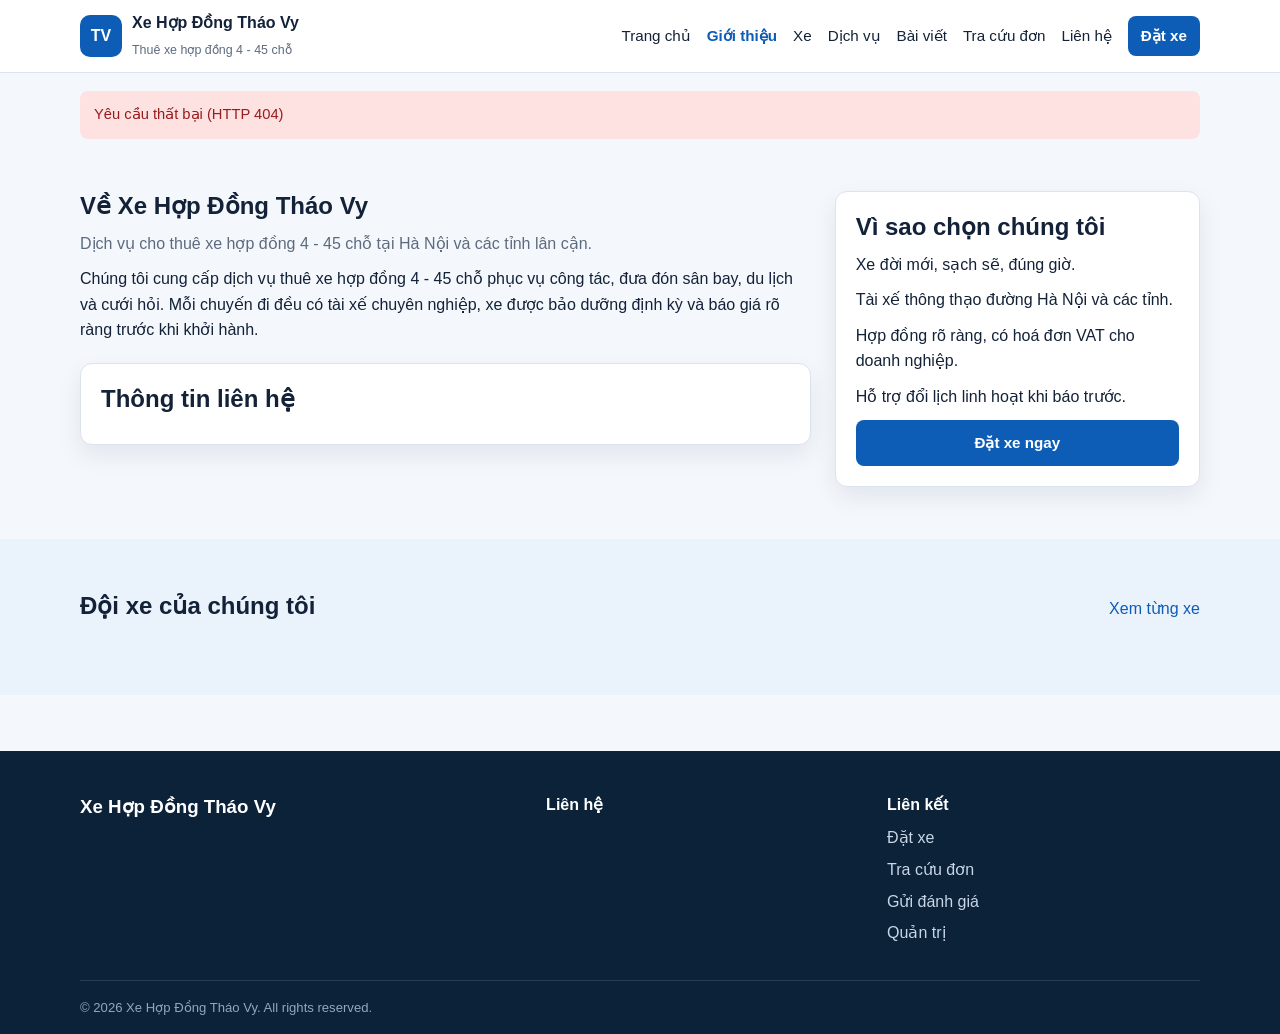
==== frontend/pages/about/index.html @ 65bd3d8a "cập nhật các hàm backend" ====
<!doctype html>
<html lang="vi">
<head>
    <meta charset="utf-8">
    <meta name="viewport" content="width=device-width, initial-scale=1">
    <title>Giới thiệu — Xe Hợp Đồng Tháo Vy</title>
    <link rel="stylesheet" href="../../assets/css/app.css">
</head>
<body>
<div id="site-header"></div>

<main class="site-main">
    <div id="page-alert" class="container alert-slot"></div>

    <section class="section">
        <div class="container detail-grid">
            <div>
                <h1>Về Xe Hợp Đồng Tháo Vy</h1>
                <p id="about-description" class="muted"></p>
                <p>Chúng tôi cung cấp dịch vụ thuê xe hợp đồng 4 - 45 chỗ phục vụ công tác, đưa đón sân bay, du lịch và cưới hỏi. Mỗi chuyến đi đều có tài xế chuyên nghiệp, xe được bảo dưỡng định kỳ và báo giá rõ ràng trước khi khởi hành.</p>
                <div class="info-card" style="margin-top:20px">
                    <h2>Thông tin liên hệ</h2>
                    <dl class="info-list" id="about-info"></dl>
                </div>
            </div>
            <aside class="info-card">
                <h2>Vì sao chọn chúng tôi</h2>
                <p>Xe đời mới, sạch sẽ, đúng giờ.</p>
                <p>Tài xế thông thạo đường Hà Nội và các tỉnh.</p>
                <p>Hợp đồng rõ ràng, có hoá đơn VAT cho doanh nghiệp.</p>
                <p>Hỗ trợ đổi lịch linh hoạt khi báo trước.</p>
                <a class="btn btn-primary btn-block" href="../booking/">Đặt xe ngay</a>
            </aside>
        </div>
    </section>

    <section class="section section-alt">
        <div class="container">
            <div class="section-head">
                <h2>Đội xe của chúng tôi</h2>
                <a href="../cars/">Xem từng xe</a>
            </div>
            <div class="grid grid-4" id="type-grid"></div>
        </div>
    </section>
</main>

<div id="site-footer"></div>
<script type="module" src="../../assets/js/pages/about.js"></script>
</body>
</html>
---- frontend/assets/css/app.css ----
:root {
  --blue: #0d5cb6;
  --blue-dark: #083a75;
  --ink: #132238;
  --muted: #5d6b7f;
  --line: #dbe3ee;
  --bg: #f4f7fb;
  --white: #ffffff;
  --radius: 12px;
  --shadow: 0 10px 24px rgba(15, 42, 74, 0.08);
}

* { box-sizing: border-box; }

body {
  margin: 0;
  font-family: "Segoe UI", Roboto, "Helvetica Neue", Arial, sans-serif;
  color: var(--ink);
  background: var(--bg);
  line-height: 1.6;
}

a { color: var(--blue); text-decoration: none; }
a:hover { text-decoration: underline; }
img { display: block; max-width: 100%; }
h1, h2, h3, h4 { line-height: 1.25; margin: 0 0 10px; }
p { margin: 0 0 10px; }

.container { width: min(1120px, 92%); margin: 0 auto; }
.muted { color: var(--muted); }
.text-center { text-align: center; }

/* Header */
.site-header {
  position: sticky;
  top: 0;
  z-index: 30;
  background: var(--white);
  border-bottom: 1px solid var(--line);
}

.header-inner {
  display: flex;
  align-items: center;
  gap: 18px;
  min-height: 72px;
}

.brand { display: flex; align-items: center; gap: 10px; color: var(--ink); }
.brand:hover { text-decoration: none; }
.brand-mark {
  width: 42px;
  height: 42px;
  border-radius: 10px;
  background: var(--blue);
  color: #fff;
  display: grid;
  place-items: center;
  font-weight: 700;
}
.brand strong { display: block; font-size: 1rem; }
.brand small { color: var(--muted); font-size: 0.78rem; }

.site-nav { display: flex; gap: 16px; align-items: center; margin-left: auto; }
.site-nav a { color: var(--ink); font-size: 0.95rem; }
.site-nav a.active { color: var(--blue); font-weight: 600; }
.site-nav a.btn { color: #fff; }

.header-hotline { display: flex; flex-direction: column; text-align: right; }
.header-hotline small { color: var(--muted); font-size: 0.75rem; }
.header-hotline strong { color: var(--blue); }

.nav-toggle {
  display: none;
  margin-left: auto;
  border: 1px solid var(--line);
  background: var(--white);
  border-radius: 8px;
  width: 40px;
  height: 40px;
  font-size: 1.1rem;
  cursor: pointer;
}

/* Buttons */
.btn {
  display: inline-flex;
  align-items: center;
  justify-content: center;
  gap: 6px;
  border: 1px solid transparent;
  border-radius: 8px;
  padding: 10px 18px;
  font-size: 0.95rem;
  font-weight: 600;
  cursor: pointer;
  transition: background 0.15s, color 0.15s;
}
.btn:hover { text-decoration: none; }
.btn-primary { background: var(--blue); color: #fff; }
.btn-primary:hover { background: var(--blue-dark); }
.btn-outline { background: transparent; border-color: var(--blue); color: var(--blue); }
.btn-outline:hover { background: #e8f1fb; }
.btn-light { background: #fff; color: var(--blue-dark); }
.btn-sm { padding: 7px 12px; font-size: 0.85rem; }
.btn-block { width: 100%; }
.btn[disabled] { opacity: 0.6; cursor: not-allowed; }

/* Hero */
.hero {
  background: linear-gradient(135deg, #0b2f5e, #0d5cb6 60%, #1173d4);
  color: #fff;
  padding: 64px 0;
}
.hero h1 { font-size: clamp(1.8rem, 3.6vw, 2.6rem); max-width: 720px; }
.hero p { color: #dbe9fb; max-width: 640px; }
.eyebrow {
  display: inline-block;
  margin-bottom: 12px;
  color: #f5c86b;
  letter-spacing: 0.14em;
  font-size: 0.75rem;
  font-weight: 700;
}
.hero-actions { display: flex; flex-wrap: wrap; gap: 12px; margin: 22px 0; }
.hero-actions .btn-outline { border-color: #fff; color: #fff; }
.hero-actions .btn-outline:hover { background: rgba(255, 255, 255, 0.12); }
.hero-facts { display: flex; flex-wrap: wrap; gap: 18px; color: #cfe1f8; font-size: 0.9rem; }

/* Sections */
.section { padding: 52px 0; }
.section-alt { background: #eaf2fb; }
.section-head {
  display: flex;
  align-items: baseline;
  justify-content: space-between;
  gap: 16px;
  margin-bottom: 22px;
}
.section-head h2 { margin: 0; font-size: 1.5rem; }

/* Grid & cards */
.grid { display: grid; gap: 20px; }
.grid-2 { grid-template-columns: repeat(2, 1fr); }
.grid-3 { grid-template-columns: repeat(3, 1fr); }
.grid-4 { grid-template-columns: repeat(4, 1fr); }

.card {
  background: var(--white);
  border: 1px solid var(--line);
  border-radius: var(--radius);
  overflow: hidden;
  display: flex;
  flex-direction: column;
  box-shadow: var(--shadow);
}
.card-body { padding: 16px; display: flex; flex-direction: column; gap: 8px; flex: 1; }
.card-body h3 { margin: 0; font-size: 1.05rem; }
.card-top { display: flex; align-items: flex-start; justify-content: space-between; gap: 8px; }
.card-meta { color: var(--muted); font-size: 0.85rem; margin: 0; }
.card-foot { margin-top: auto; display: flex; align-items: center; justify-content: space-between; gap: 10px; }
.price { color: #c2410c; font-weight: 700; }

.media {
  aspect-ratio: 16 / 10;
  background: #dfe9f5;
  display: grid;
  place-items: center;
  overflow: hidden;
}
.media img { width: 100%; height: 100%; object-fit: cover; }
.media--empty { color: #8aa3bf; font-weight: 700; letter-spacing: 0.08em; }

.type-card { text-align: center; }
.type-card .card-body { align-items: center; }
.type-card .type-seats { font-size: 1.4rem; font-weight: 700; color: var(--blue); }

/* Badges */
.badge {
  display: inline-block;
  border-radius: 999px;
  padding: 3px 10px;
  font-size: 0.75rem;
  font-weight: 600;
  white-space: nowrap;
}
.badge--warning { background: #fef3c7; color: #92400e; }
.badge--info { background: #dbeafe; color: #1e40af; }
.badge--success { background: #d1fae5; color: #065f46; }
.badge--danger { background: #fee2e2; color: #991b1b; }
.badge--neutral { background: #e5e7eb; color: #374151; }

/* Alerts */
.alert-slot { margin-top: 18px; }
.alert { border-radius: 8px; padding: 12px 14px; font-size: 0.92rem; }
.alert--error { background: #fee2e2; color: #991b1b; }
.alert--success { background: #d1fae5; color: #065f46; }
.alert--info { background: #dbeafe; color: #1e40af; }

/* Forms */
.form-card {
  background: var(--white);
  border: 1px solid var(--line);
  border-radius: var(--radius);
  padding: 24px;
  box-shadow: var(--shadow);
}
.form-grid { display: grid; grid-template-columns: repeat(2, 1fr); gap: 16px; }
.field { display: flex; flex-direction: column; gap: 6px; }
.field > span { font-weight: 600; font-size: 0.9rem; }
.field input, .field select, .field textarea {
  width: 100%;
  border: 1px solid var(--line);
  border-radius: 8px;
  padding: 10px 12px;
  font: inherit;
  background: #fff;
  color: var(--ink);
}
.field textarea { min-height: 120px; resize: vertical; }
.field input:focus, .field select:focus, .field textarea:focus {
  outline: 2px solid #b9d4f4;
  border-color: var(--blue);
}
.field-hint { color: var(--muted); font-size: 0.8rem; }
.field-error { color: #b91c1c; font-size: 0.82rem; }
.span-2 { grid-column: span 2; }
.form-actions { display: flex; gap: 12px; align-items: center; margin-top: 6px; }

.rating-input { display: flex; gap: 8px; flex-wrap: wrap; }
.rating-input label {
  display: inline-flex;
  align-items: center;
  gap: 6px;
  border: 1px solid var(--line);
  border-radius: 8px;
  padding: 8px 12px;
  cursor: pointer;
  background: #fff;
}

/* Detail */
.detail-grid { display: grid; grid-template-columns: 2fr 1fr; gap: 24px; align-items: start; }
.info-card {
  background: var(--white);
  border: 1px solid var(--line);
  border-radius: var(--radius);
  padding: 20px;
  box-shadow: var(--shadow);
}
.info-list { display: grid; grid-template-columns: repeat(2, 1fr); gap: 12px 20px; margin: 0; }
.info-list dt { color: var(--muted); font-size: 0.82rem; }
.info-list dd { margin: 2px 0 0; font-weight: 600; }
.detail-actions { display: flex; flex-wrap: wrap; gap: 10px; margin-top: 16px; }

/* Reviews */
.review { border-top: 1px solid var(--line); padding: 14px 0; }
.review:first-of-type { border-top: 0; }
.review-head { display: flex; justify-content: space-between; gap: 12px; margin-bottom: 4px; }
.stars { color: #f59e0b; letter-spacing: 0.08em; }

/* Pagination */
.pagination { display: flex; gap: 8px; justify-content: center; margin-top: 26px; flex-wrap: wrap; }
.pagination a, .pagination span {
  min-width: 38px;
  text-align: center;
  padding: 7px 12px;
  border: 1px solid var(--line);
  border-radius: 8px;
  background: #fff;
  color: var(--ink);
}
.pagination .current { background: var(--blue); border-color: var(--blue); color: #fff; font-weight: 600; }

/* CTA */
.cta-band { background: linear-gradient(135deg, #0b2f5e, #0d5cb6); color: #fff; padding: 44px 0; }
.cta-inner { display: flex; align-items: center; justify-content: space-between; gap: 20px; flex-wrap: wrap; }
.cta-inner h2 { margin: 0 0 4px; }
.cta-inner p { margin: 0; color: #dbe9fb; }

/* Prose */
.prose { background: #fff; border: 1px solid var(--line); border-radius: var(--radius); padding: 24px; }
.prose img { margin: 16px 0; border-radius: 8px; }

/* Empty state */
.empty {
  padding: 28px;
  text-align: center;
  color: var(--muted);
  border: 1px dashed var(--line);
  border-radius: var(--radius);
  background: #fff;
}

/* Footer */
.site-footer { background: #0b2239; color: #c8d6e6; margin-top: 56px; }
.footer-grid { display: grid; grid-template-columns: 1.4fr 1fr 1fr; gap: 28px; padding: 44px 0 28px; }
.site-footer h3, .site-footer h4 { color: #fff; }
.site-footer a { color: #c8d6e6; display: block; margin-bottom: 6px; }
.site-footer a:hover { color: #fff; }
.footer-bottom {
  border-top: 1px solid rgba(255, 255, 255, 0.12);
  padding: 16px 0;
  font-size: 0.82rem;
  color: #93a7bd;
}

/* Responsive */
@media (max-width: 1024px) {
  .grid-4 { grid-template-columns: repeat(2, 1fr); }
  .grid-3 { grid-template-columns: repeat(2, 1fr); }
  .detail-grid { grid-template-columns: 1fr; }
}

@media (max-width: 860px) {
  .nav-toggle { display: inline-flex; align-items: center; justify-content: center; }
  .site-nav {
    display: none;
    position: absolute;
    top: 72px;
    left: 0;
    right: 0;
    background: #fff;
    border-bottom: 1px solid var(--line);
    padding: 14px 4%;
    flex-direction: column;
    align-items: flex-start;
    gap: 12px;
  }
  .site-nav.open { display: flex; }
  .header-hotline { display: none; }
  .footer-grid { grid-template-columns: 1fr; }
}

@media (max-width: 640px) {
  .grid-2, .grid-3, .grid-4, .form-grid, .info-list { grid-template-columns: 1fr; }
  .span-2 { grid-column: span 1; }
  .hero { padding: 44px 0; }
  .section { padding: 36px 0; }
  .form-card { padding: 18px; }
}
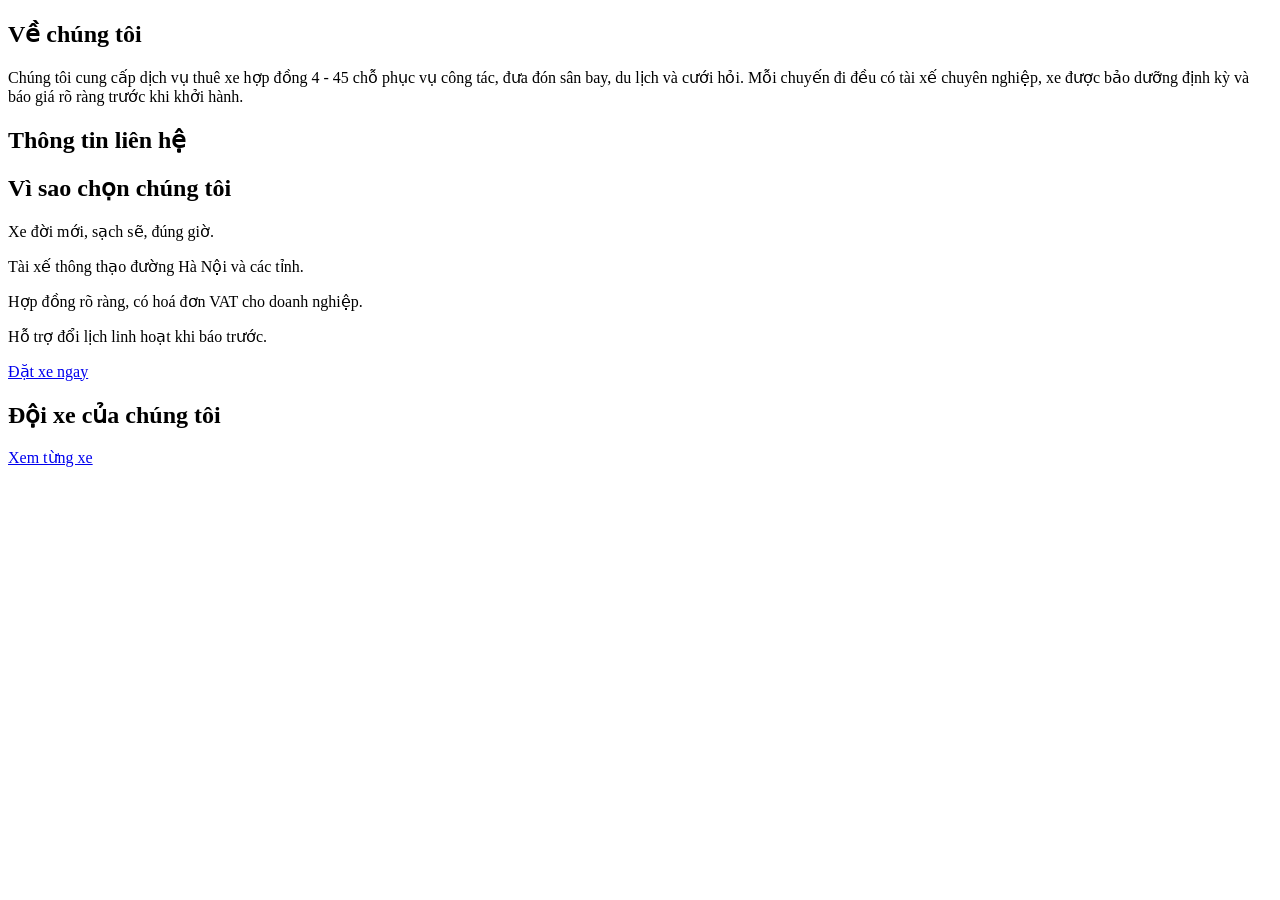
==== commit 1cc49e99: "CẬP NHẬT ĐỒNG BỘ DỮ LIỆU" ====
--- a/frontend/pages/about/index.html
+++ b/frontend/pages/about/index.html
@@ -3,8 +3,8 @@
 <head>
     <meta charset="utf-8">
     <meta name="viewport" content="width=device-width, initial-scale=1">
-    <title>Giới thiệu — Xe Hợp Đồng Tháo Vy</title>
-    <link rel="stylesheet" href="../../assets/css/app.css">
+    <title>Giới thiệu</title>
+    <link rel="stylesheet" href="../assets/css/app.css">
 </head>
 <body>
 <div id="site-header"></div>
@@ -15,7 +15,7 @@
     <section class="section">
         <div class="container detail-grid">
             <div>
-                <h1>Về Xe Hợp Đồng Tháo Vy</h1>
+                <h1>Về chúng tôi</h1>
                 <p id="about-description" class="muted"></p>
                 <p>Chúng tôi cung cấp dịch vụ thuê xe hợp đồng 4 - 45 chỗ phục vụ công tác, đưa đón sân bay, du lịch và cưới hỏi. Mỗi chuyến đi đều có tài xế chuyên nghiệp, xe được bảo dưỡng định kỳ và báo giá rõ ràng trước khi khởi hành.</p>
                 <div class="info-card" style="margin-top:20px">
@@ -46,6 +46,6 @@
 </main>
 
 <div id="site-footer"></div>
-<script type="module" src="../../assets/js/pages/about.js"></script>
+<script type="module" src="../assets/js/pages/about.js"></script>
 </body>
 </html>
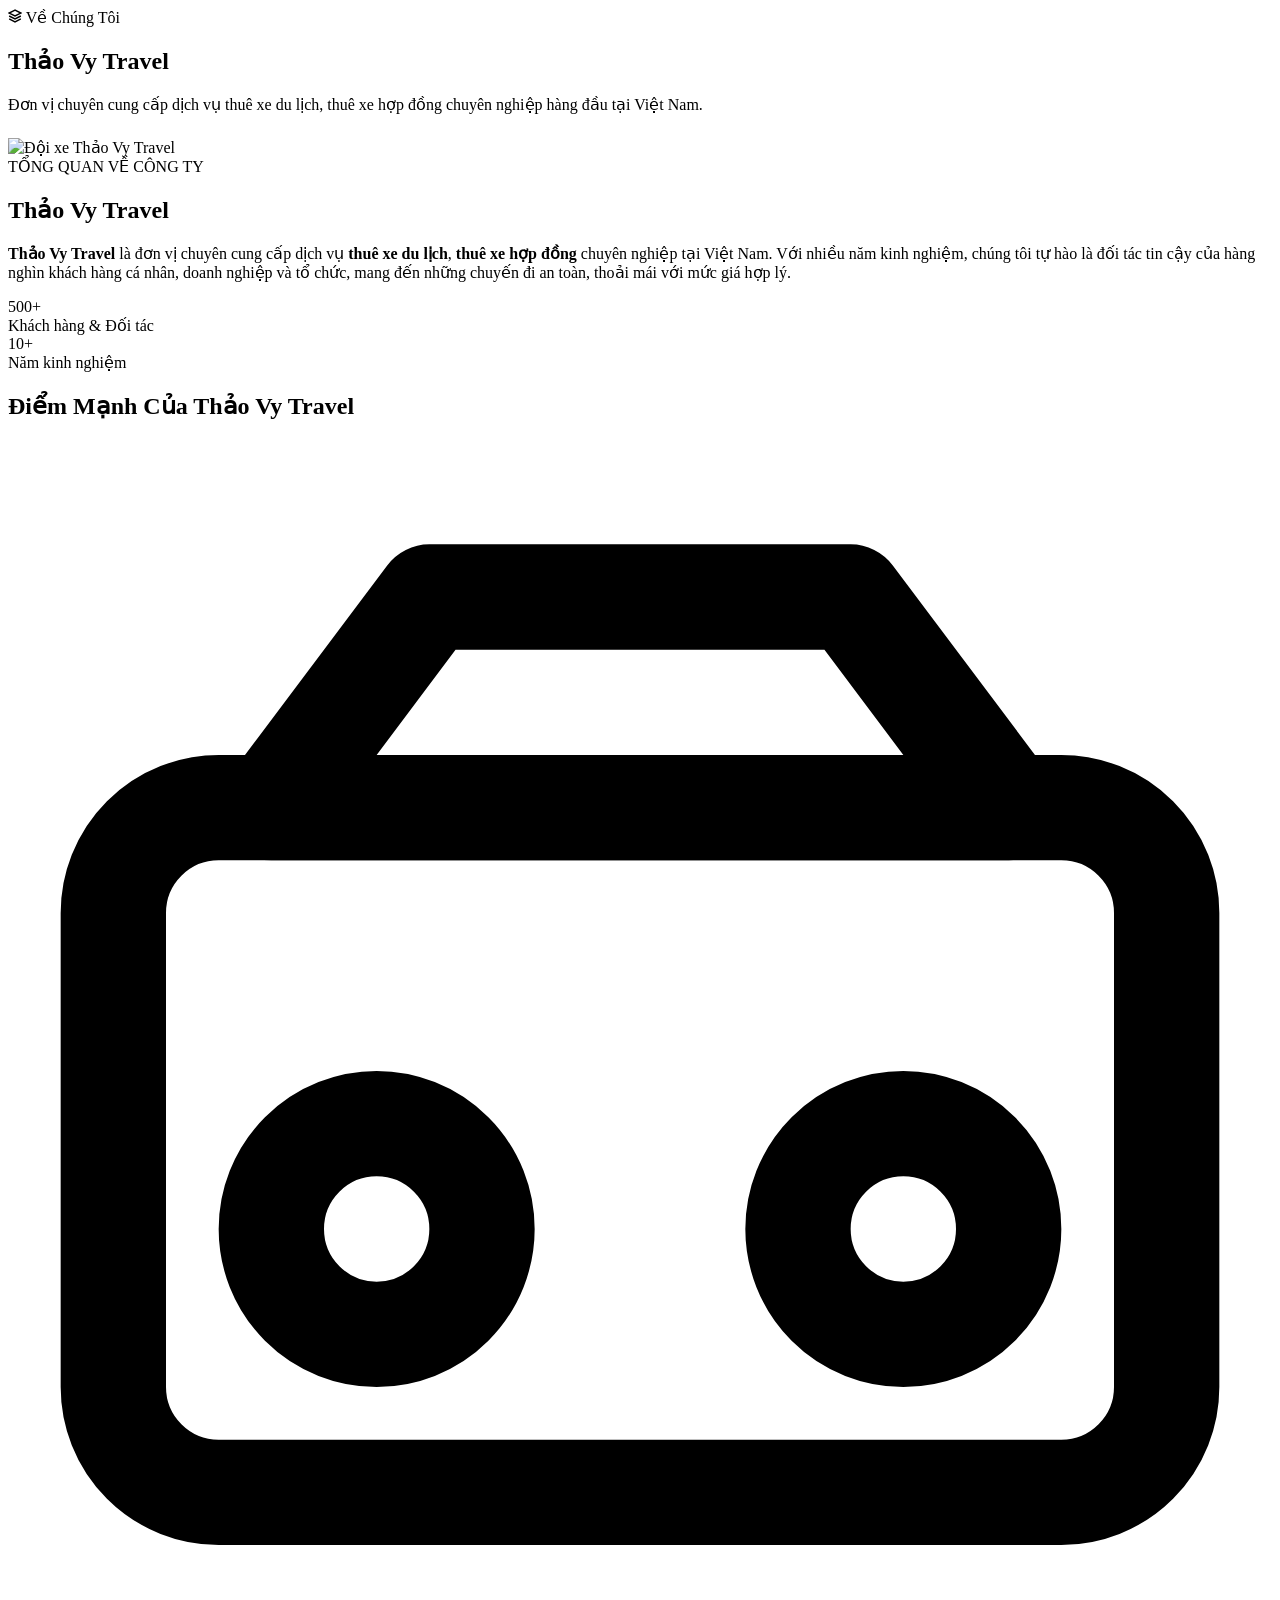
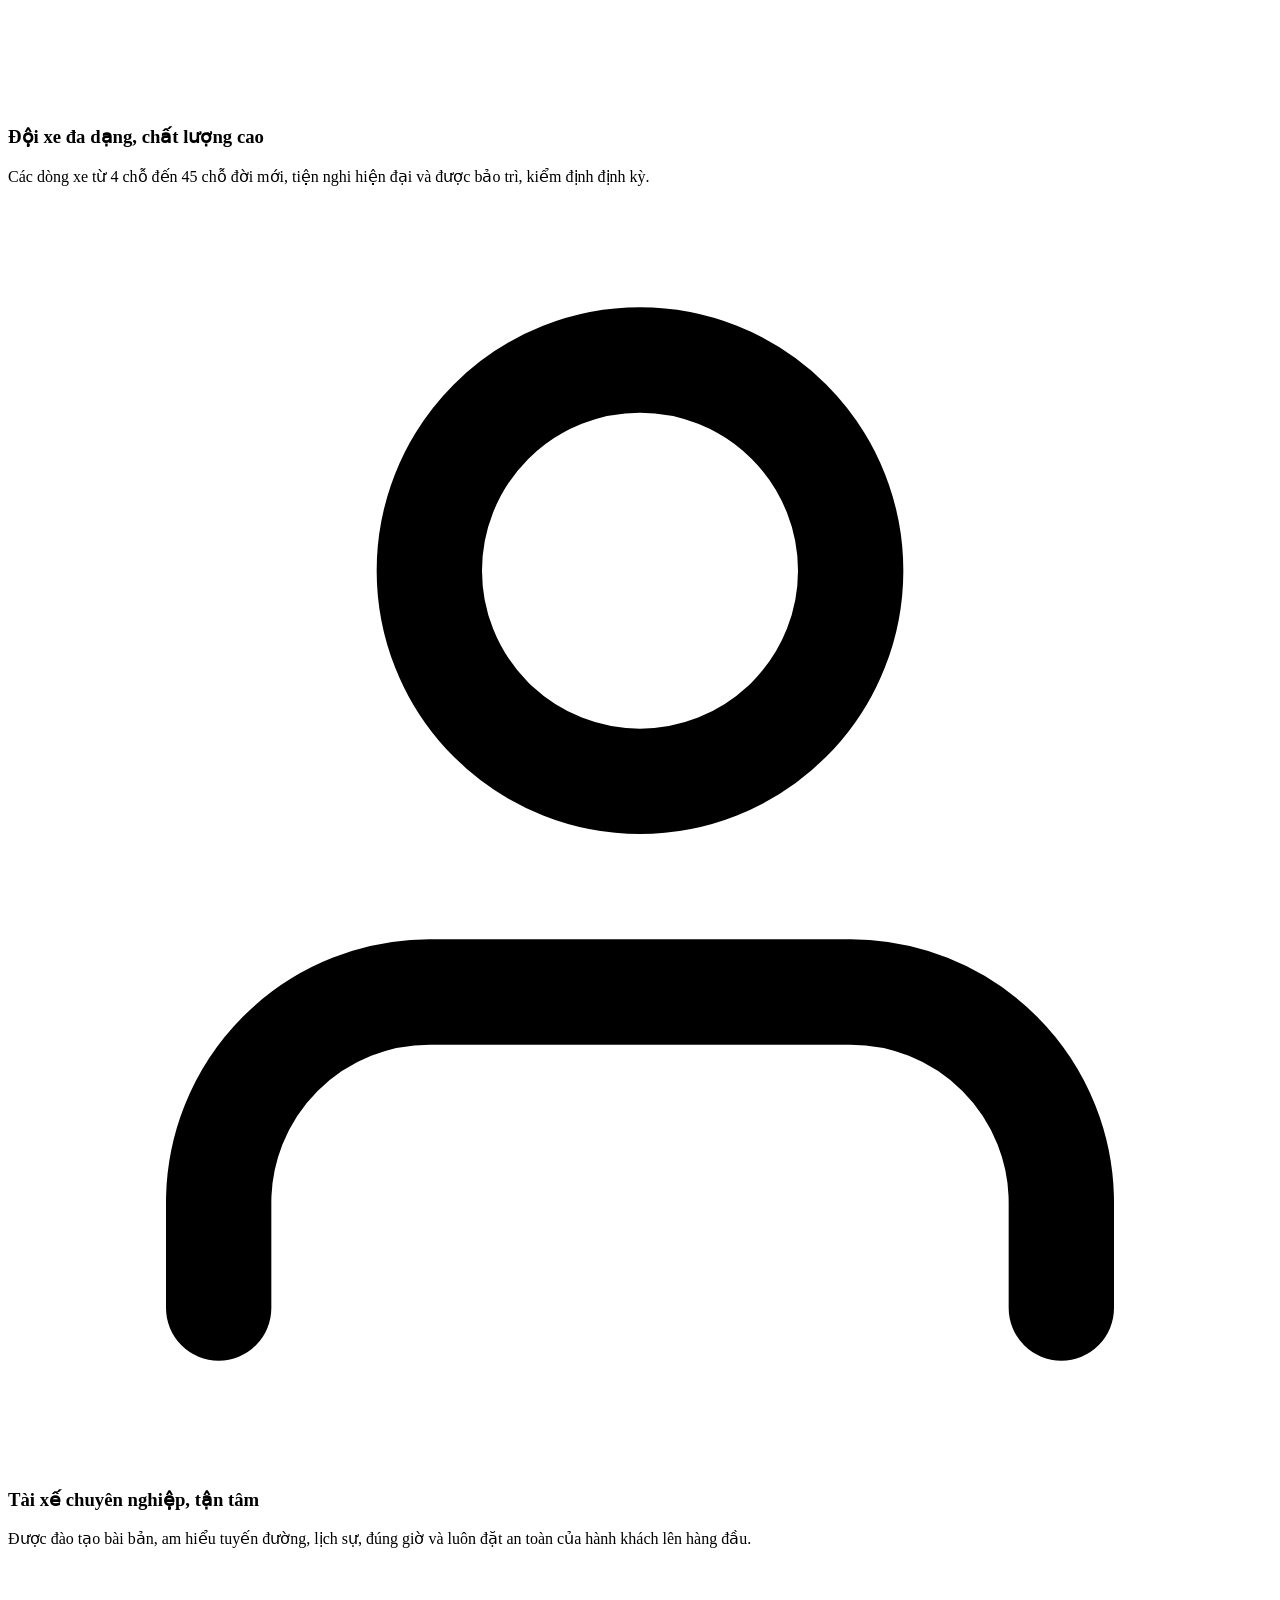
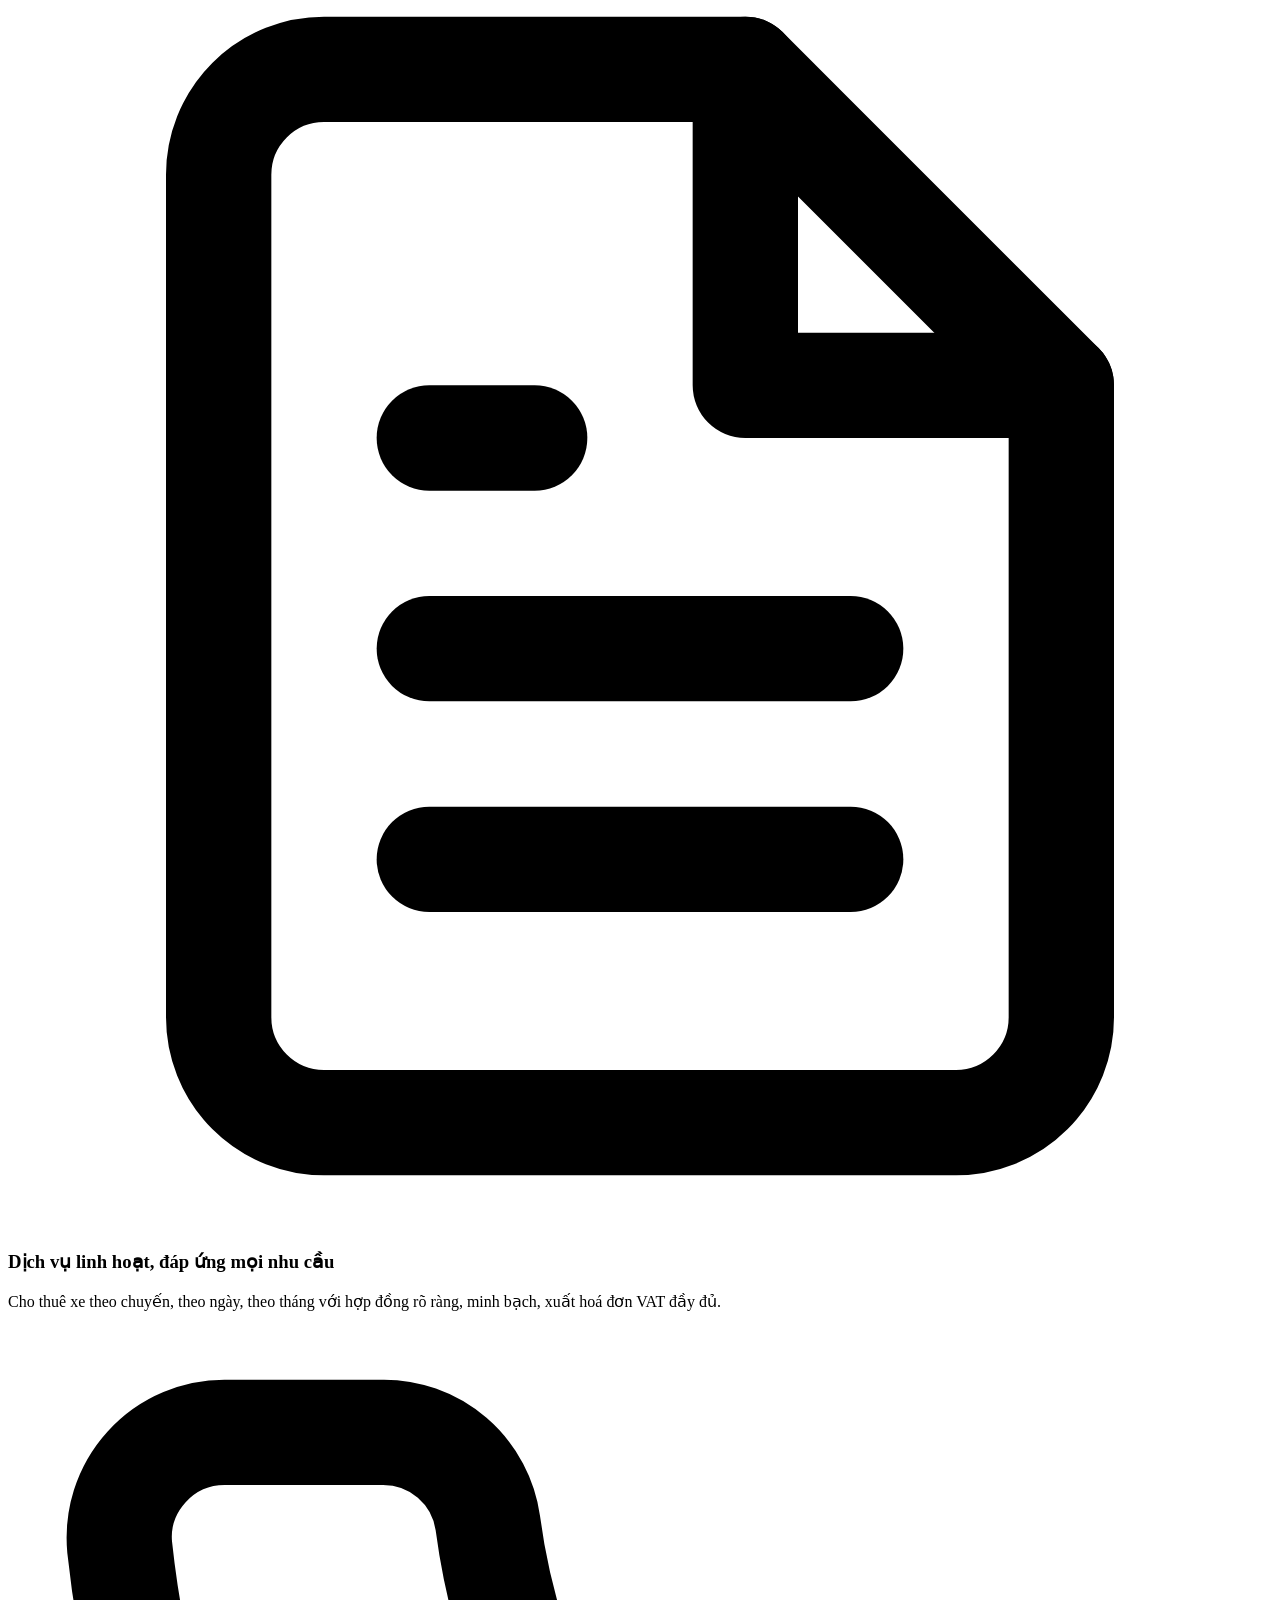
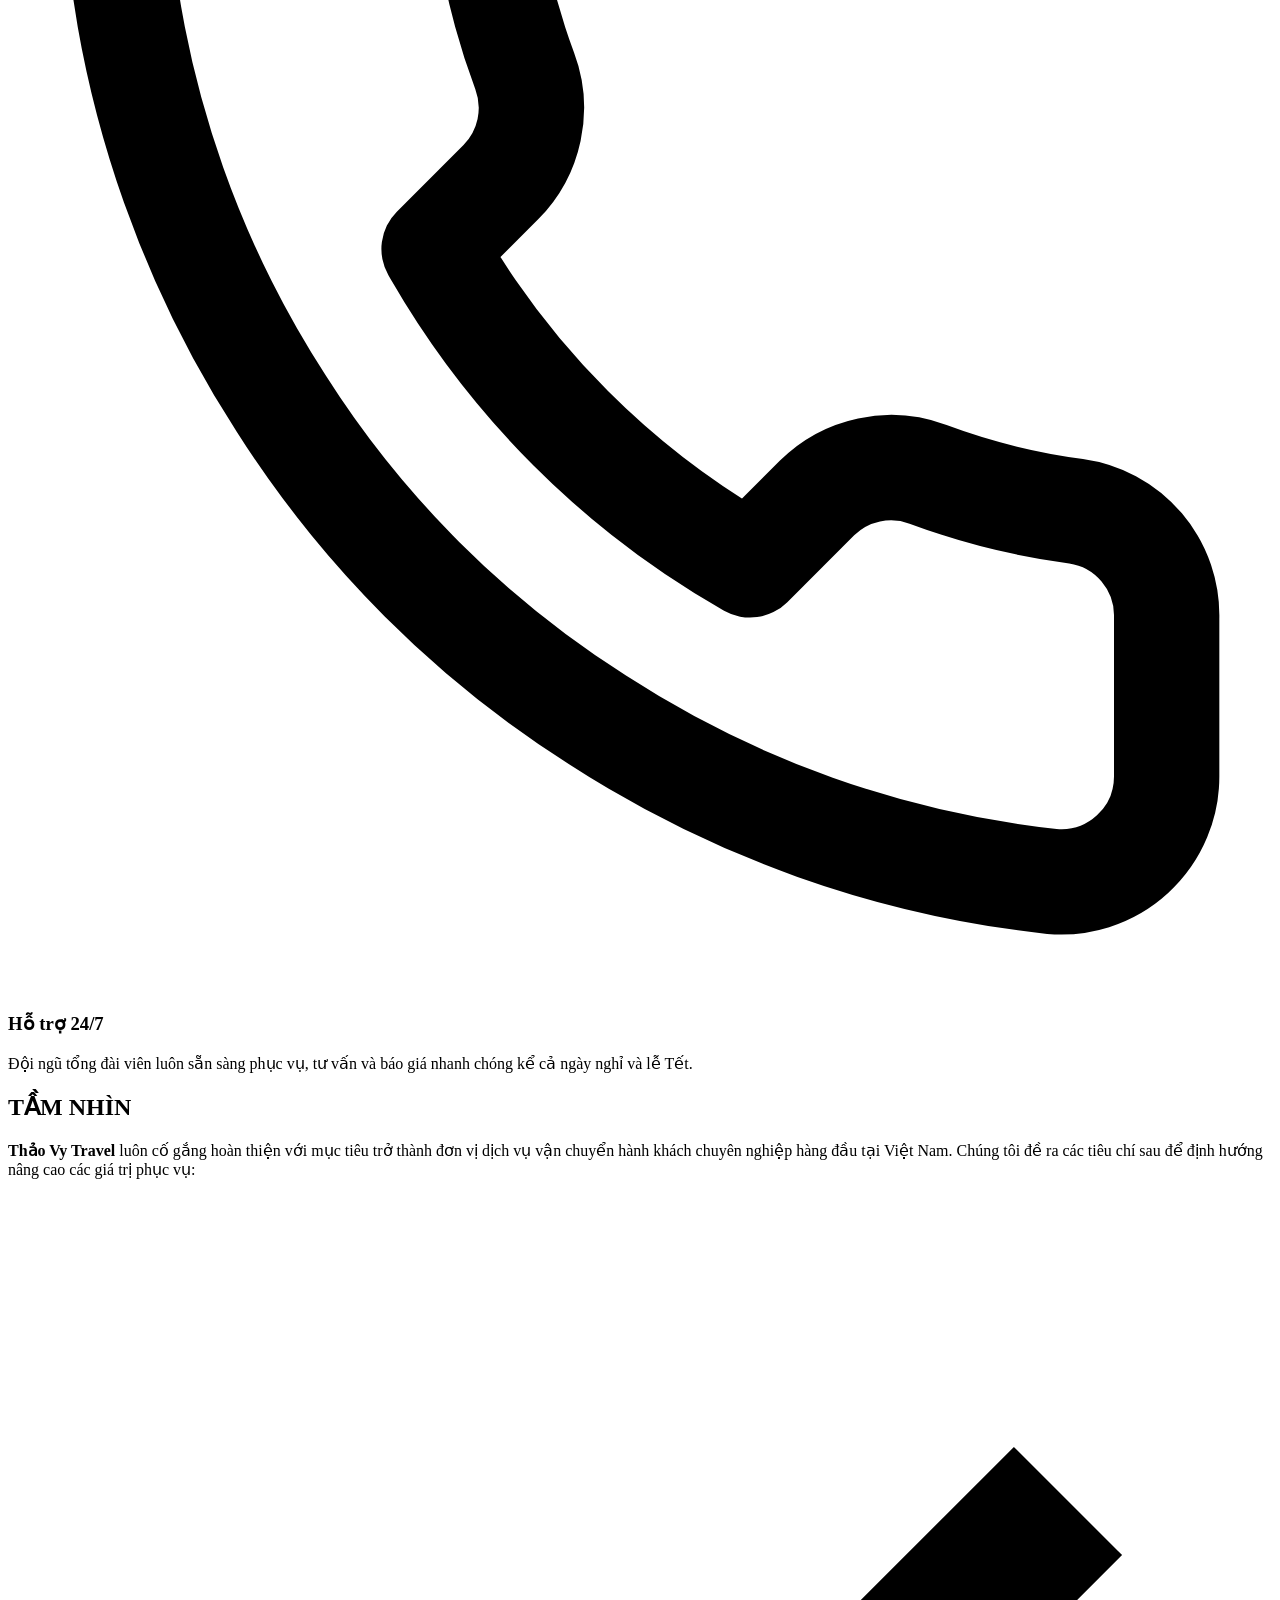
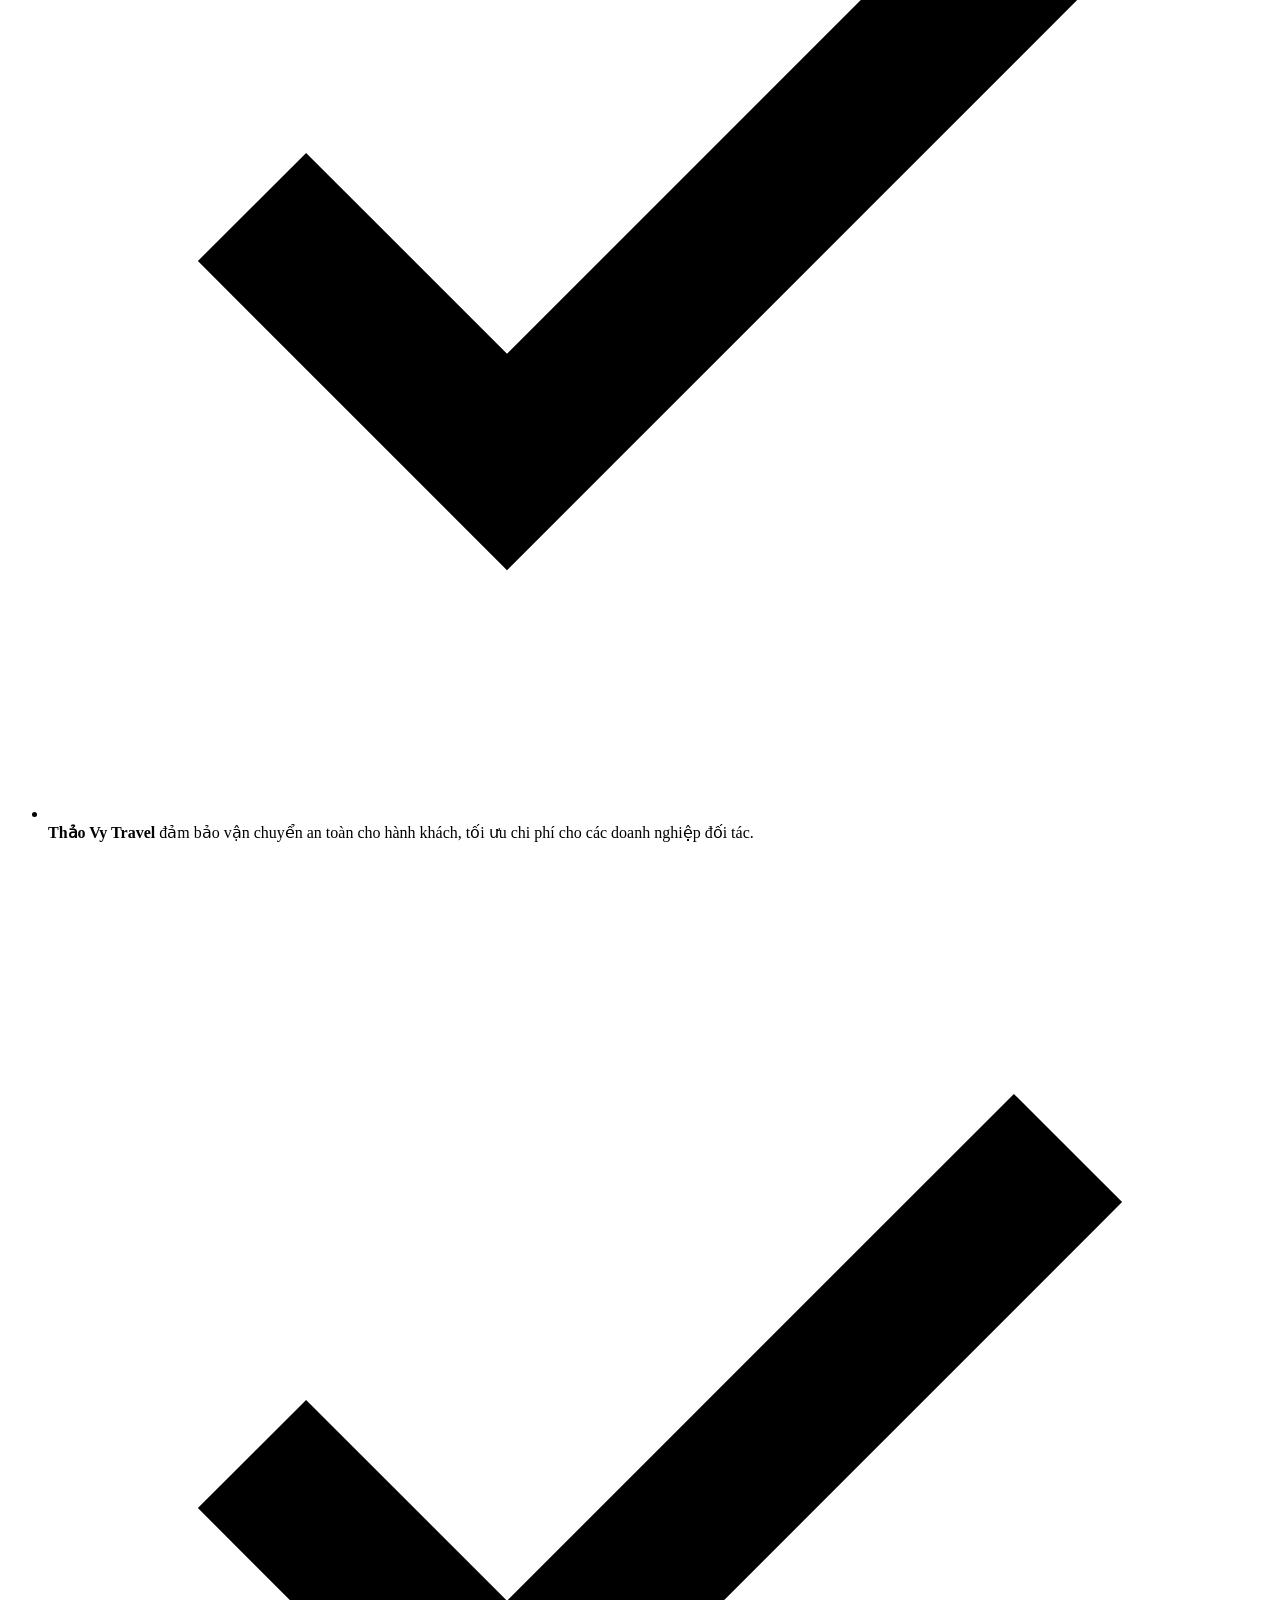
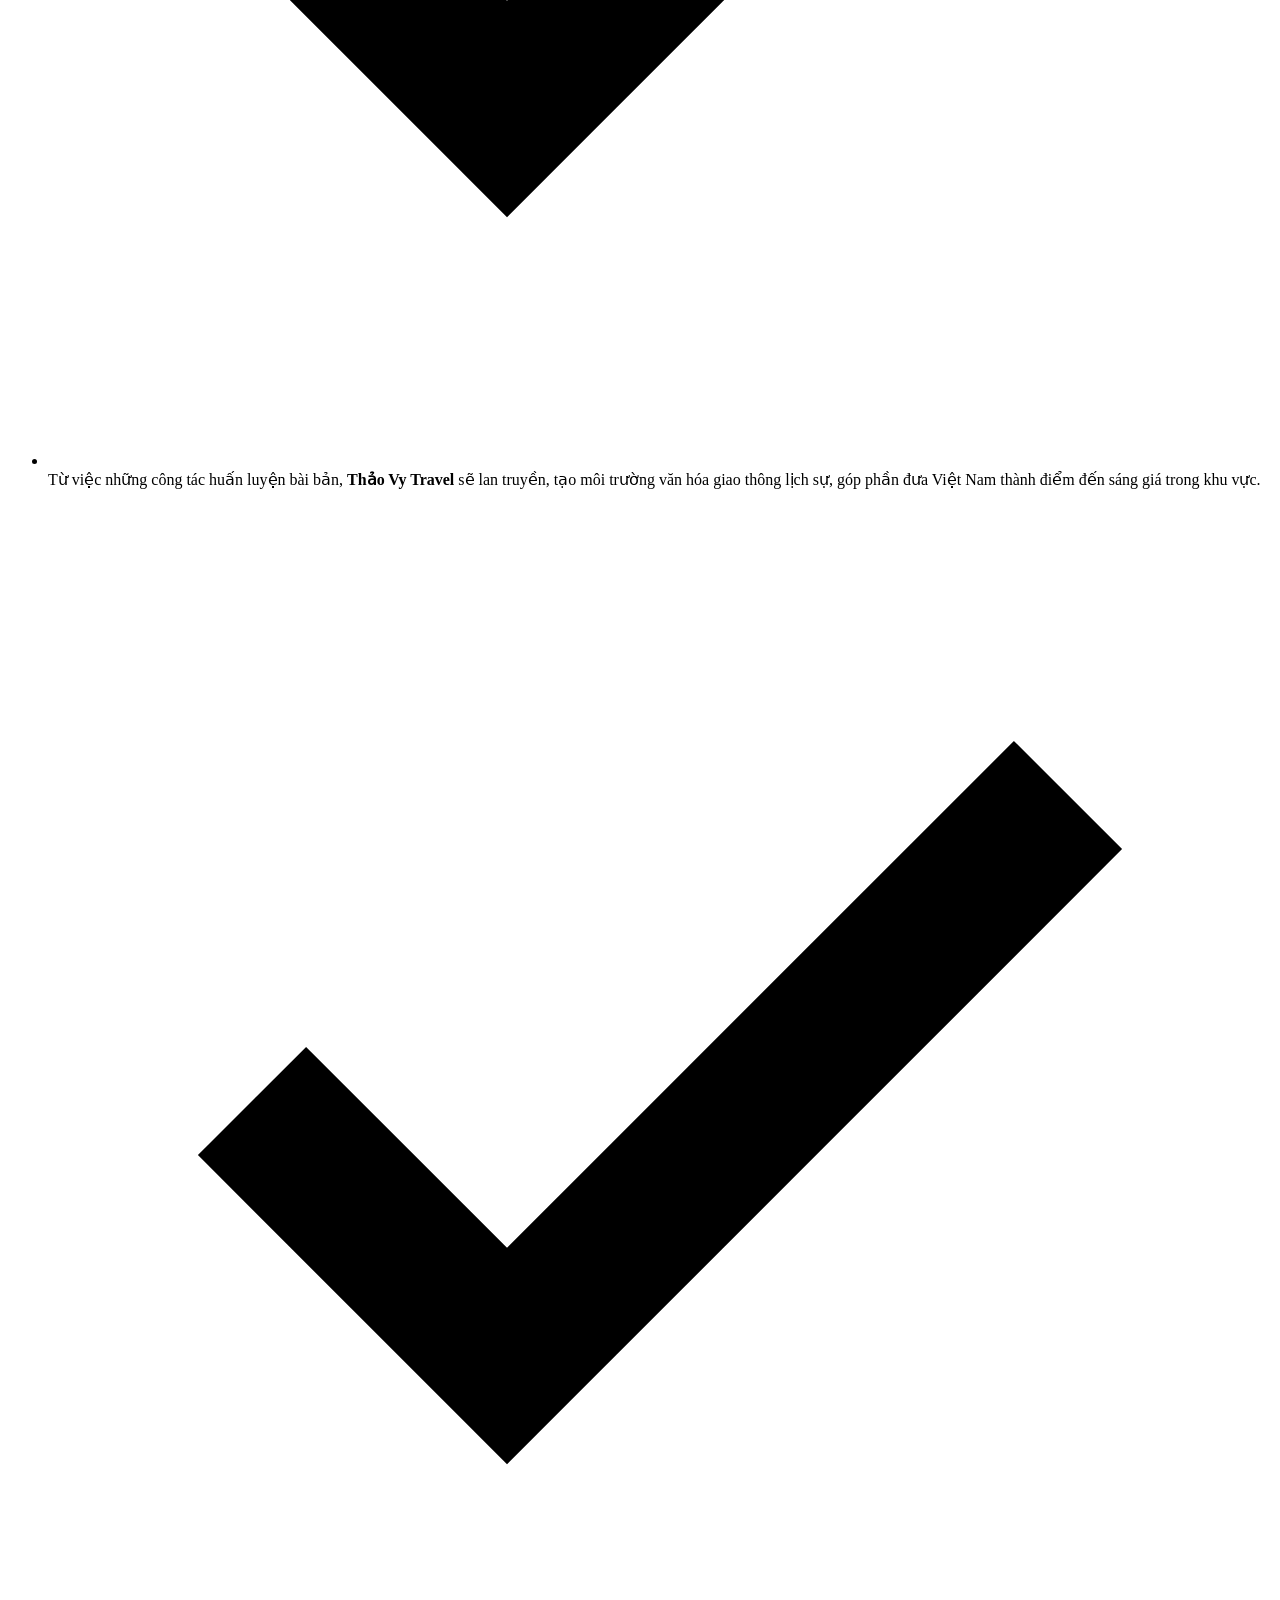
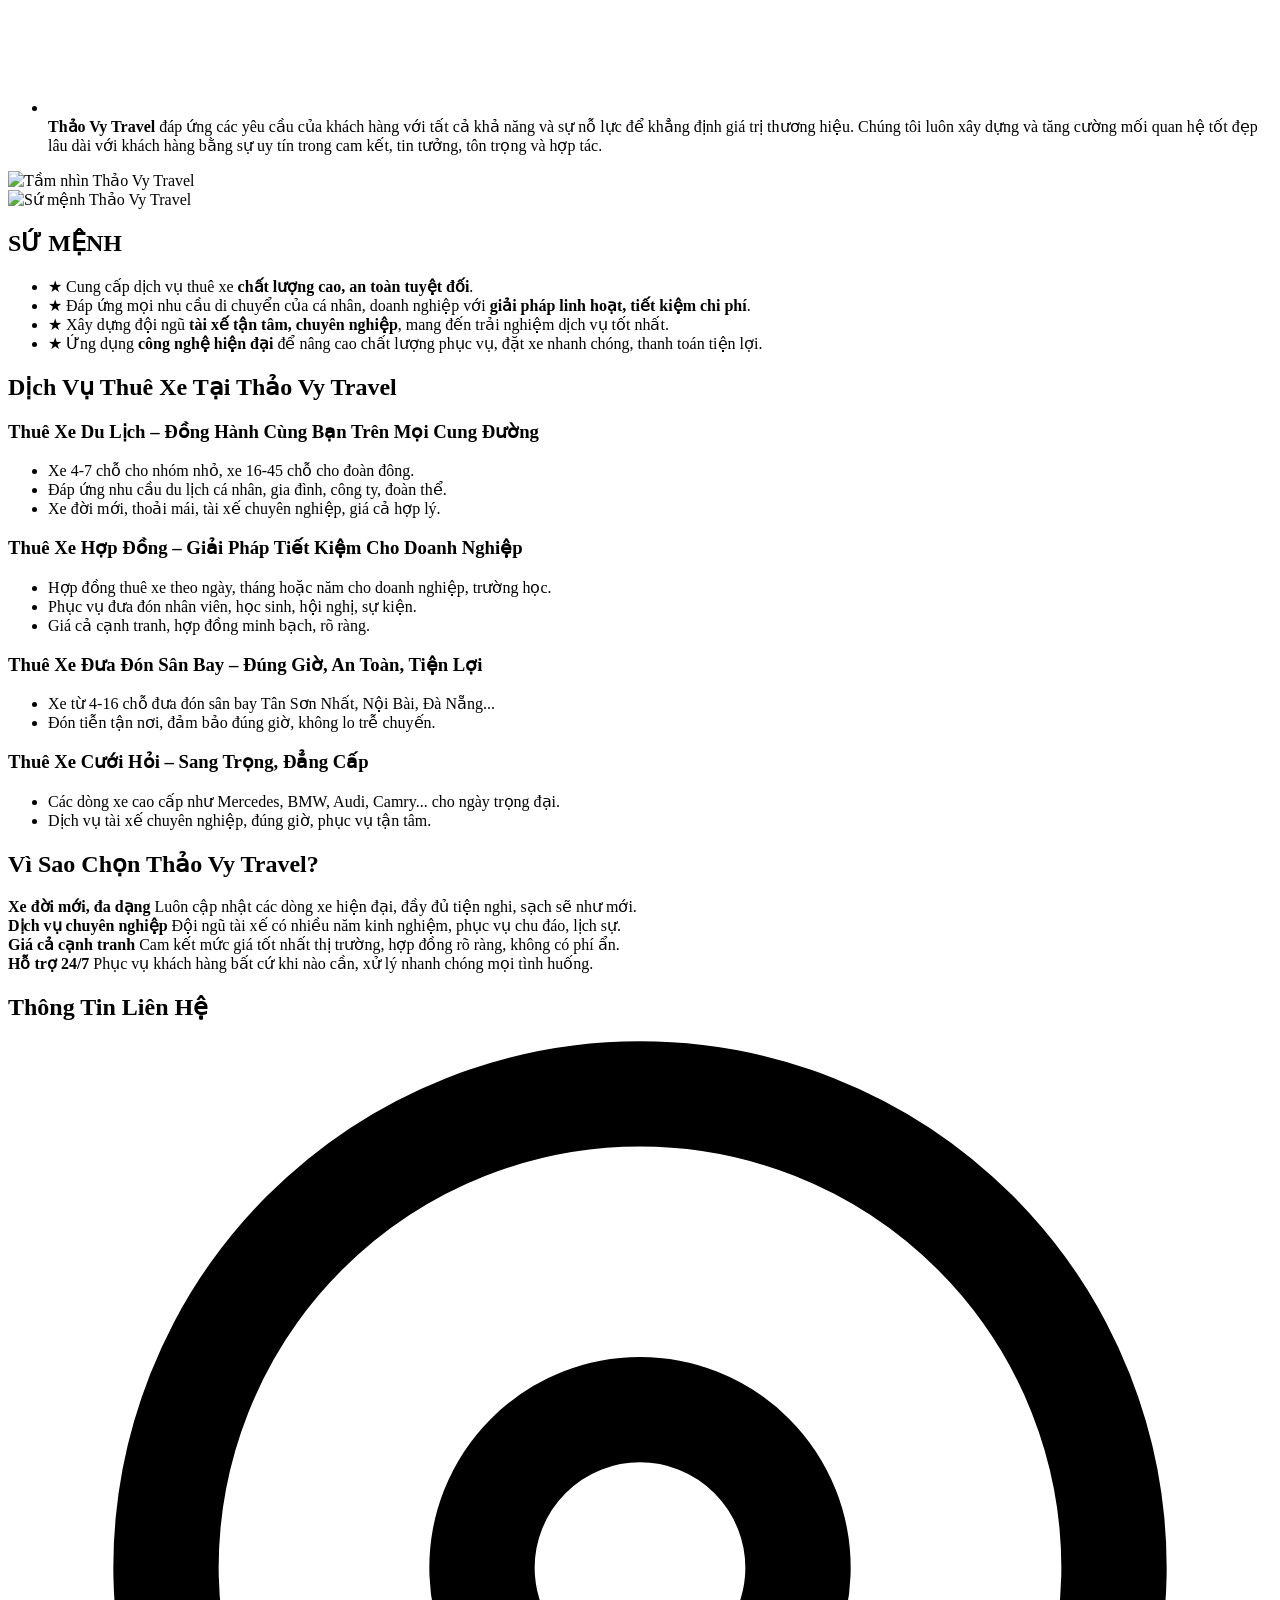
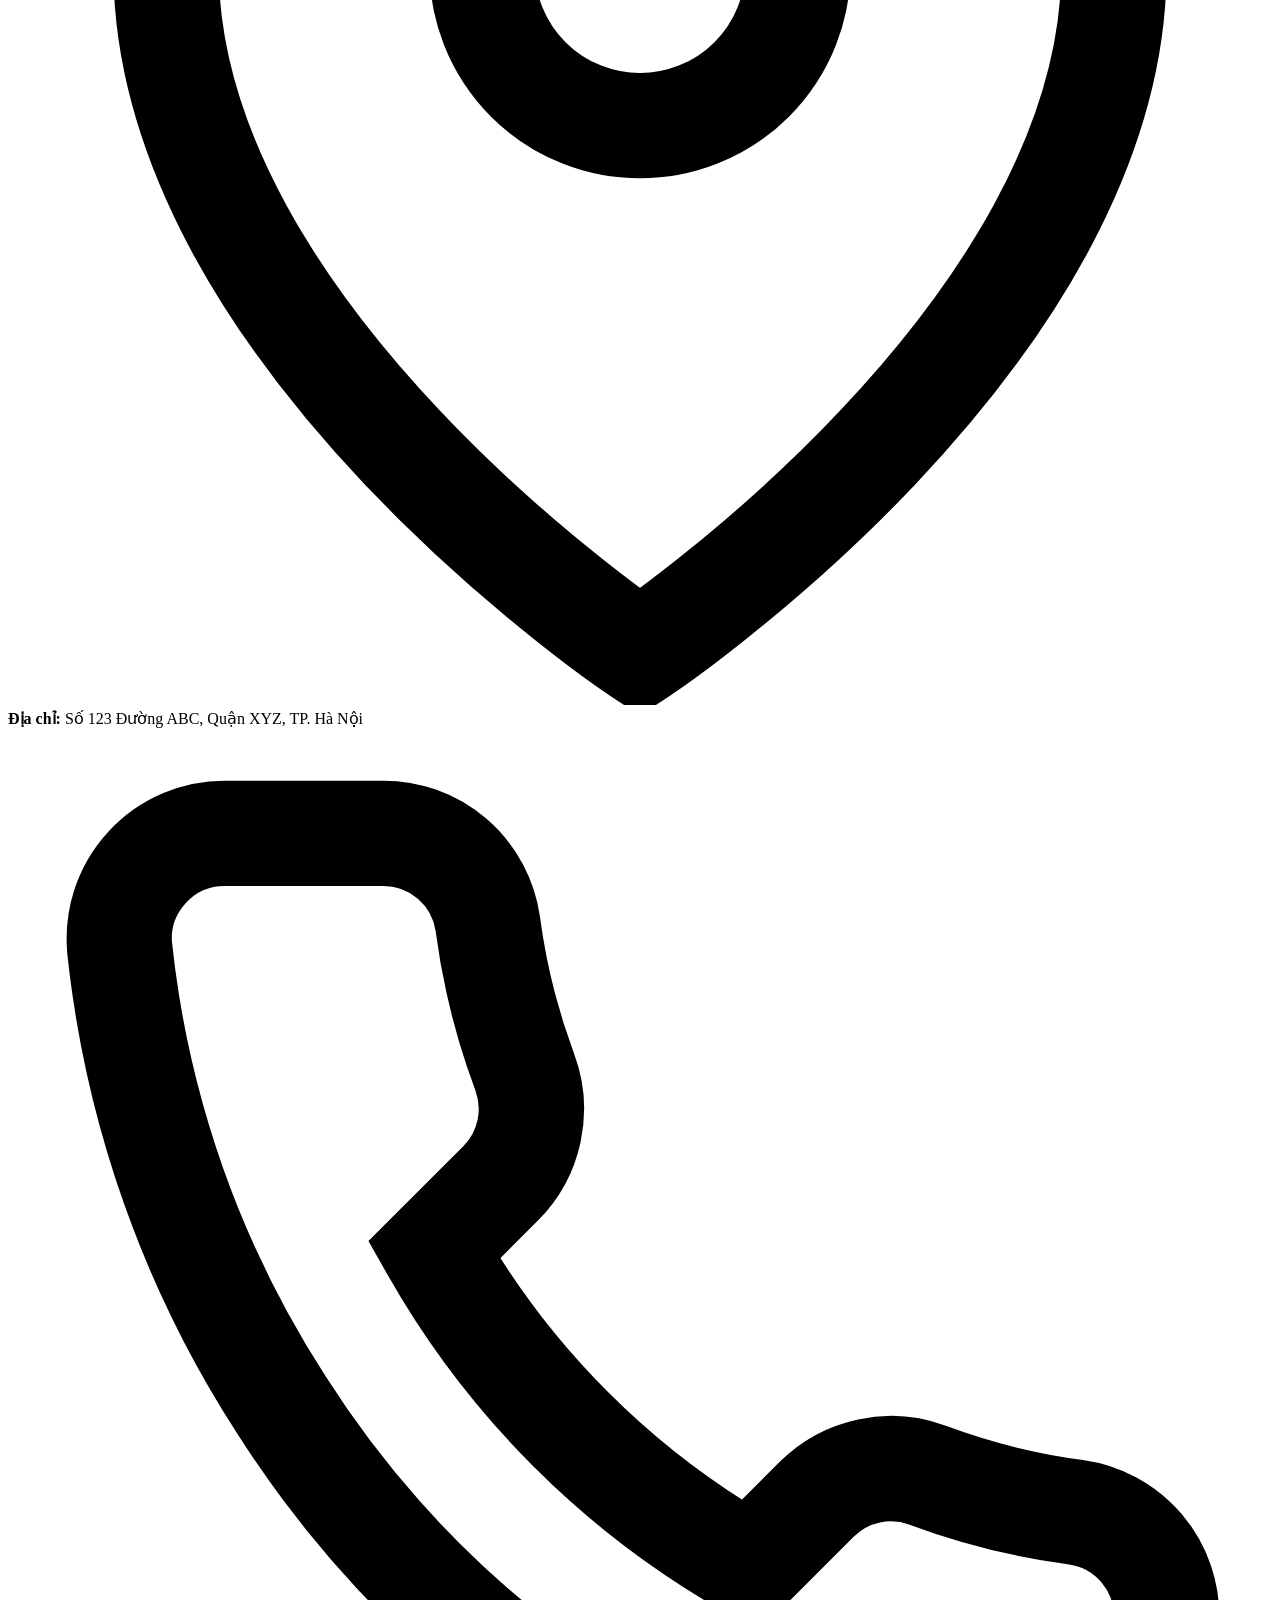
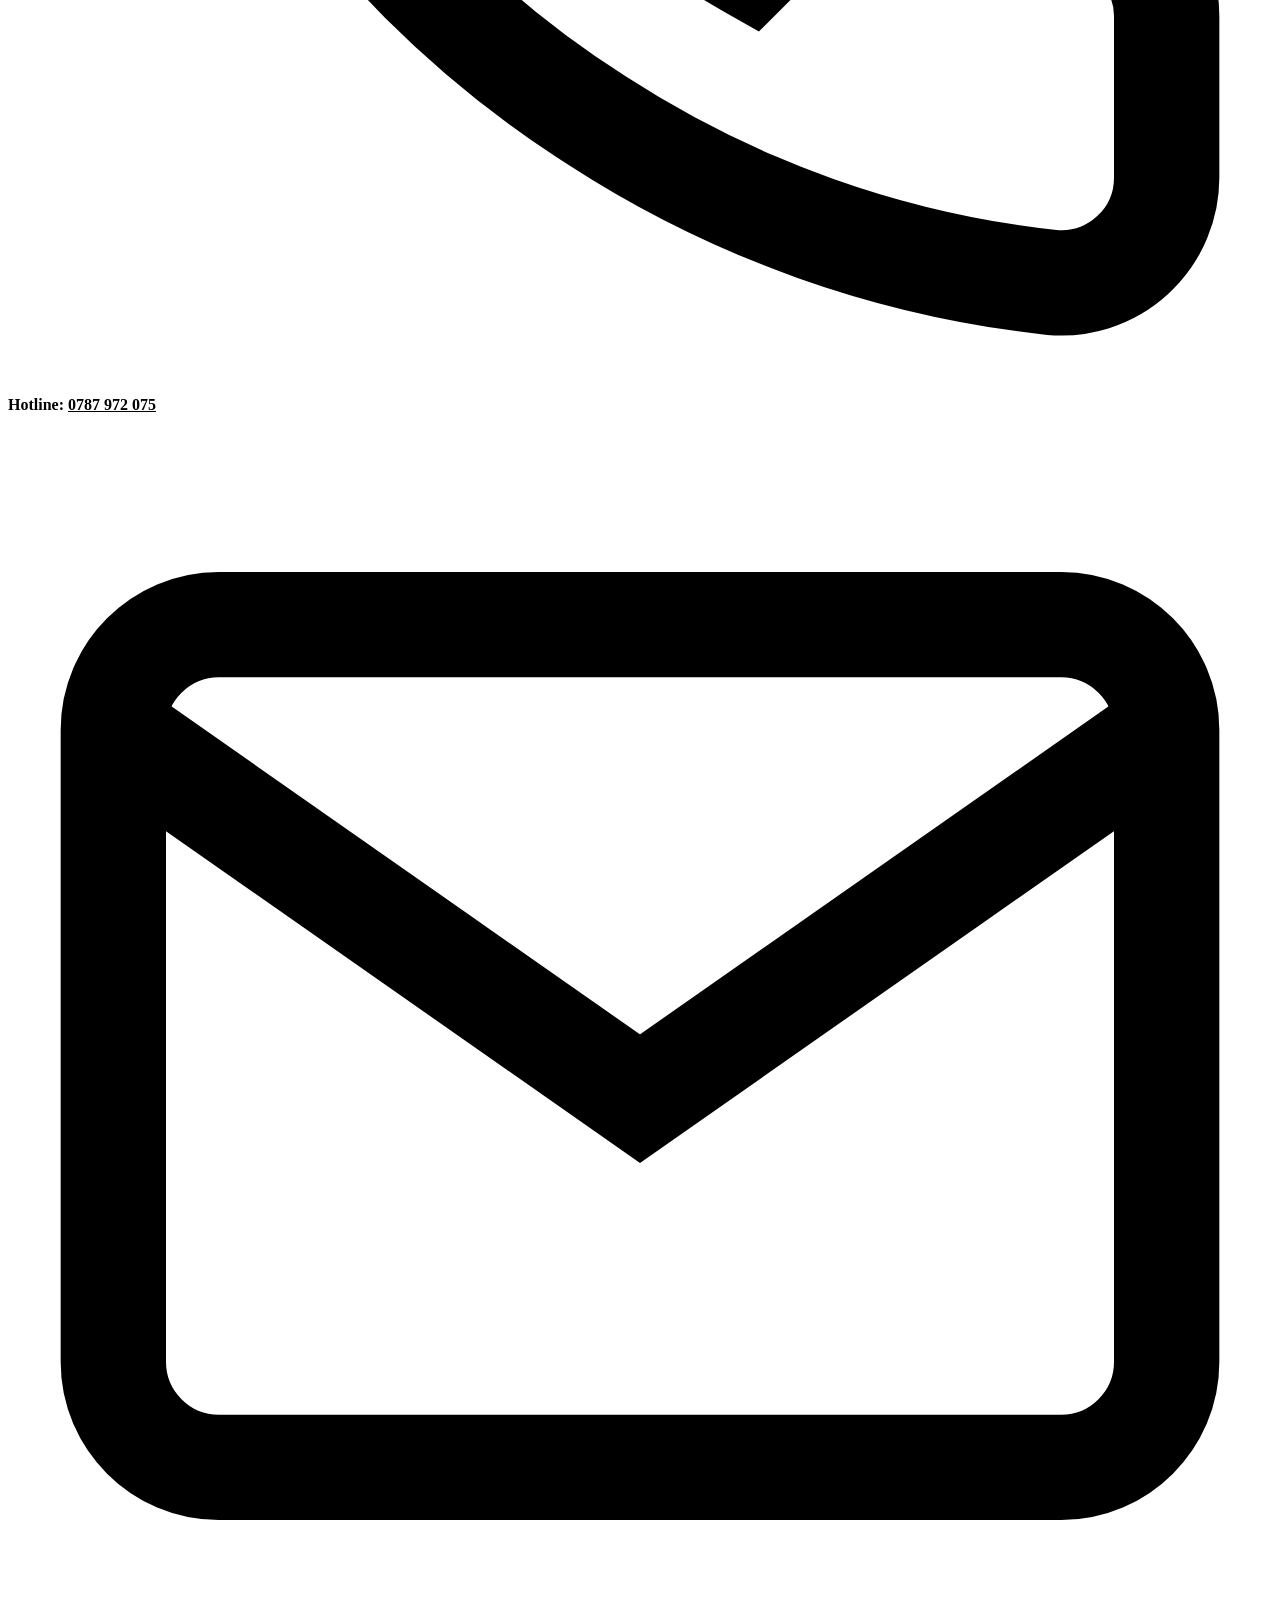
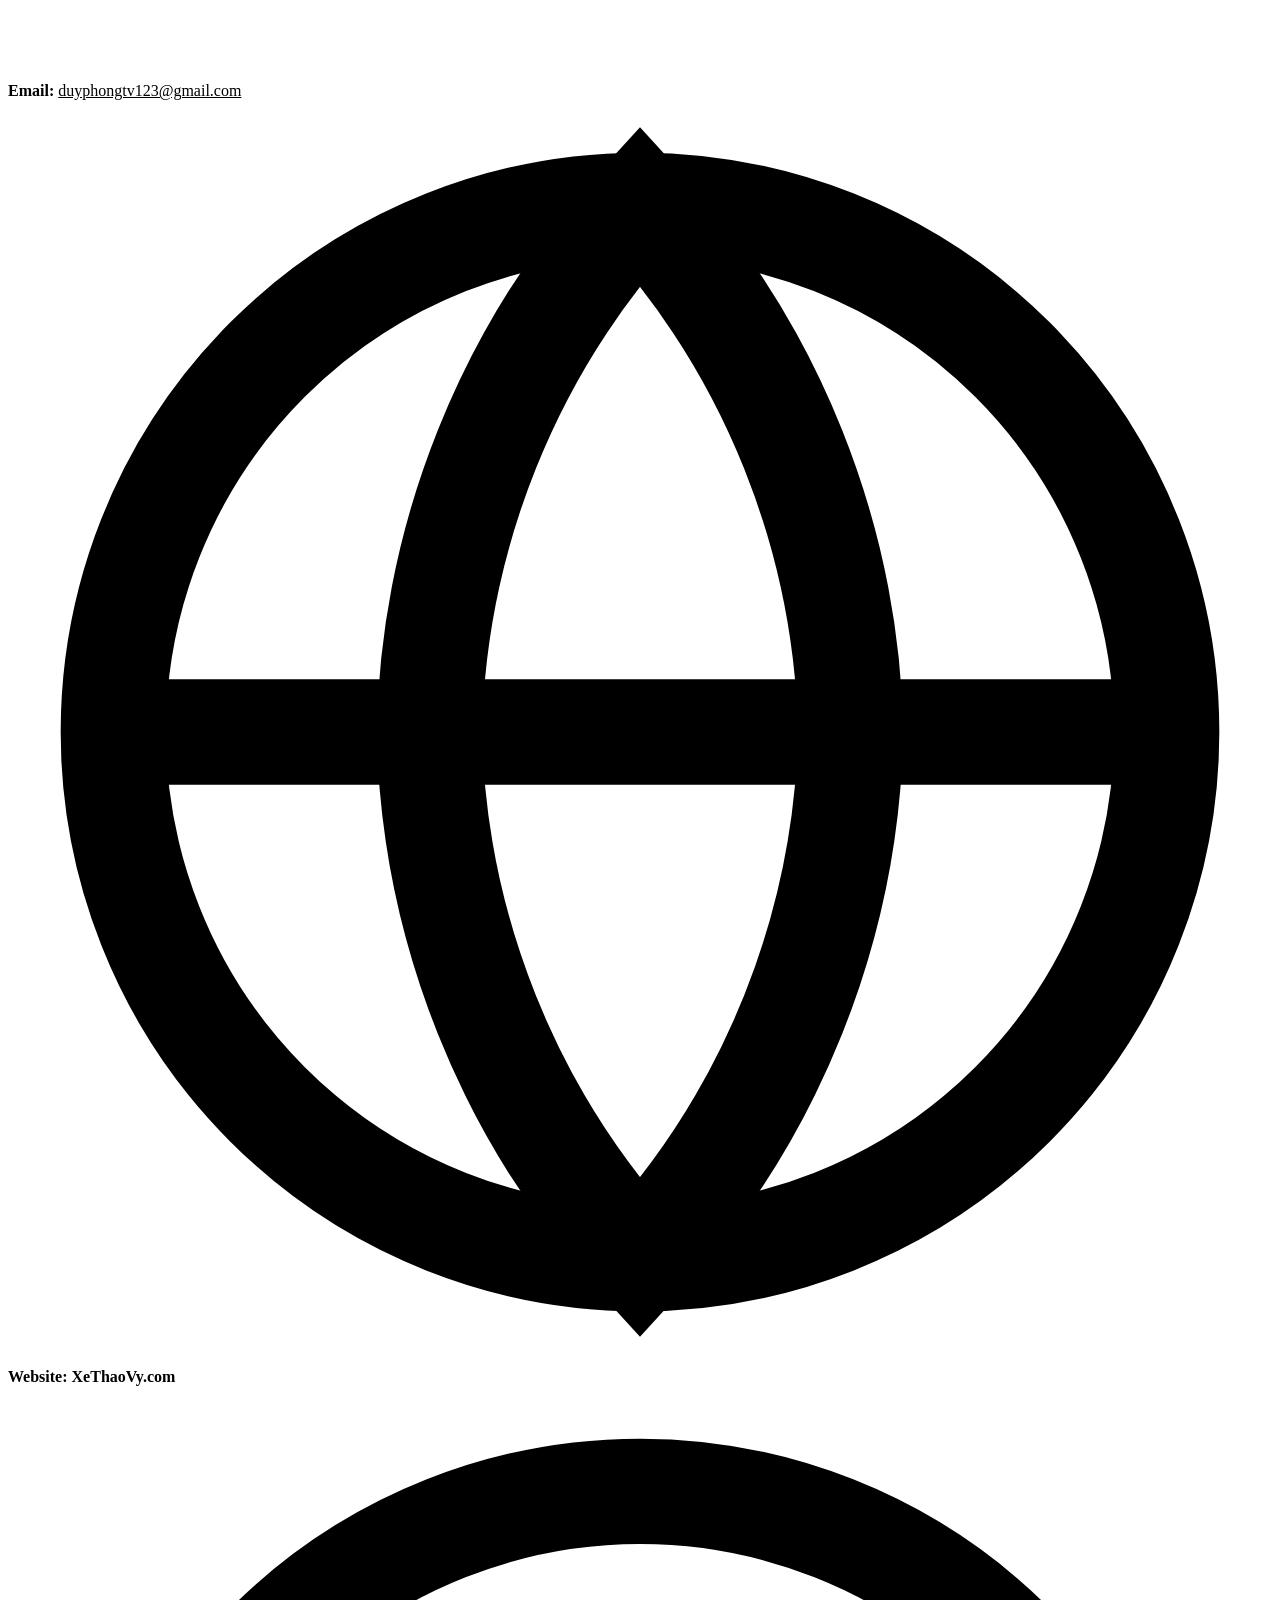
==== commit 4e0ce860: "hoàn tất website lần 1" ====
--- a/frontend/pages/about/index.html
+++ b/frontend/pages/about/index.html
@@ -3,46 +3,330 @@
 <head>
     <meta charset="utf-8">
     <meta name="viewport" content="width=device-width, initial-scale=1">
-    <title>Giới thiệu</title>
+    <title>Giới thiệu - Thảo Vy Travel</title>
     <link rel="stylesheet" href="../assets/css/app.css">
 </head>
 <body>
 <div id="site-header"></div>
 
-<main class="site-main">
-    <div id="page-alert" class="container alert-slot"></div>
-
-    <section class="section">
-        <div class="container detail-grid">
-            <div>
-                <h1>Về chúng tôi</h1>
-                <p id="about-description" class="muted"></p>
-                <p>Chúng tôi cung cấp dịch vụ thuê xe hợp đồng 4 - 45 chỗ phục vụ công tác, đưa đón sân bay, du lịch và cưới hỏi. Mỗi chuyến đi đều có tài xế chuyên nghiệp, xe được bảo dưỡng định kỳ và báo giá rõ ràng trước khi khởi hành.</p>
-                <div class="info-card" style="margin-top:20px">
-                    <h2>Thông tin liên hệ</h2>
-                    <dl class="info-list" id="about-info"></dl>
-                </div>
-            </div>
-            <aside class="info-card">
-                <h2>Vì sao chọn chúng tôi</h2>
-                <p>Xe đời mới, sạch sẽ, đúng giờ.</p>
-                <p>Tài xế thông thạo đường Hà Nội và các tỉnh.</p>
-                <p>Hợp đồng rõ ràng, có hoá đơn VAT cho doanh nghiệp.</p>
-                <p>Hỗ trợ đổi lịch linh hoạt khi báo trước.</p>
-                <a class="btn btn-primary btn-block" href="../booking/">Đặt xe ngay</a>
-            </aside>
+<main class="site-main about-page-wrap">
+    <!-- Hero Header -->
+    <section class="about-hero">
+        <div class="container">
+            <span class="about-hero-badge">
+                <svg width="14" height="14" viewBox="0 0 24 24" fill="none" stroke="currentColor" stroke-width="2.5"><path d="M12 2L2 7l10 5 10-5-10-5zM2 17l10 5 10-5M2 12l10 5 10-5"/></svg>
+                Về Chúng Tôi
+            </span>
+            <h1>Thảo Vy Travel</h1>
+            <p id="about-description">Đơn vị chuyên cung cấp dịch vụ thuê xe du lịch, thuê xe hợp đồng chuyên nghiệp hàng đầu tại Việt Nam.</p>
         </div>
     </section>
 
-    <section class="section section-alt">
-        <div class="container">
+    <div class="container">
+        <div id="page-alert" class="alert-slot" style="margin-bottom:24px"></div>
+
+        <!-- Section 1: Tổng Quan Về Công Ty -->
+        <section class="glass-card-3d about-overview-grid" aria-label="Tổng quan về công ty">
+            <div class="about-overview-img-wrap">
+                <img src="../assets/img/about/fleet-overview.png" alt="Đội xe Thảo Vy Travel" class="about-overview-img" loading="lazy">
+            </div>
+            <div class="about-overview-content">
+                <span class="about-tag-pill">TỔNG QUAN VỀ CÔNG TY</span>
+                <h2 class="about-overview-title">Thảo Vy Travel</h2>
+                <p class="about-overview-desc">
+                    <strong>Thảo Vy Travel</strong> là đơn vị chuyên cung cấp dịch vụ <strong>thuê xe du lịch</strong>, <strong>thuê xe hợp đồng</strong> chuyên nghiệp tại Việt Nam. Với nhiều năm kinh nghiệm, chúng tôi tự hào là đối tác tin cậy của hàng nghìn khách hàng cá nhân, doanh nghiệp và tổ chức, mang đến những chuyến đi an toàn, thoải mái với mức giá hợp lý.
+                </p>
+                <div class="about-stats-grid">
+                    <div class="about-stat-box">
+                        <div class="about-stat-num">500+</div>
+                        <div class="about-stat-label">Khách hàng & Đối tác</div>
+                    </div>
+                    <div class="about-stat-box">
+                        <div class="about-stat-num">10+</div>
+                        <div class="about-stat-label">Năm kinh nghiệm</div>
+                    </div>
+                </div>
+            </div>
+        </section>
+
+        <!-- Section 2: Điểm Mạnh Của Thảo Vy Travel -->
+        <section class="glass-card-3d about-strengths-card" aria-label="Điểm mạnh">
+            <h2 class="about-section-heading">Điểm Mạnh Của Thảo Vy Travel</h2>
+            <div class="about-strengths-grid">
+                <div class="about-strength-item">
+                    <div class="about-strength-icon">
+                        <svg viewBox="0 0 24 24" fill="none" stroke="currentColor" stroke-width="2" stroke-linecap="round" stroke-linejoin="round">
+                            <rect x="2" y="7" width="20" height="13" rx="2"></rect>
+                            <path d="M16 3H8l-3 4h14l-3-4z"></path>
+                            <circle cx="7" cy="15" r="2"></circle>
+                            <circle cx="17" cy="15" r="2"></circle>
+                        </svg>
+                    </div>
+                    <div class="about-strength-body">
+                        <h3>Đội xe đa dạng, chất lượng cao</h3>
+                        <p>Các dòng xe từ 4 chỗ đến 45 chỗ đời mới, tiện nghi hiện đại và được bảo trì, kiểm định định kỳ.</p>
+                    </div>
+                </div>
+
+                <div class="about-strength-item">
+                    <div class="about-strength-icon">
+                        <svg viewBox="0 0 24 24" fill="none" stroke="currentColor" stroke-width="2" stroke-linecap="round" stroke-linejoin="round">
+                            <path d="M20 21v-2a4 4 0 0 0-4-4H8a4 4 0 0 0-4 4v2"></path>
+                            <circle cx="12" cy="7" r="4"></circle>
+                        </svg>
+                    </div>
+                    <div class="about-strength-body">
+                        <h3>Tài xế chuyên nghiệp, tận tâm</h3>
+                        <p>Được đào tạo bài bản, am hiểu tuyến đường, lịch sự, đúng giờ và luôn đặt an toàn của hành khách lên hàng đầu.</p>
+                    </div>
+                </div>
+
+                <div class="about-strength-item">
+                    <div class="about-strength-icon">
+                        <svg viewBox="0 0 24 24" fill="none" stroke="currentColor" stroke-width="2" stroke-linecap="round" stroke-linejoin="round">
+                            <path d="M14 2H6a2 2 0 0 0-2 2v16a2 2 0 0 0 2 2h12a2 2 0 0 0 2-2V8z"></path>
+                            <polyline points="14 2 14 8 20 8"></polyline>
+                            <line x1="16" y1="13" x2="8" y2="13"></line>
+                            <line x1="16" y1="17" x2="8" y2="17"></line>
+                            <polyline points="10 9 9 9 8 9"></polyline>
+                        </svg>
+                    </div>
+                    <div class="about-strength-body">
+                        <h3>Dịch vụ linh hoạt, đáp ứng mọi nhu cầu</h3>
+                        <p>Cho thuê xe theo chuyến, theo ngày, theo tháng với hợp đồng rõ ràng, minh bạch, xuất hoá đơn VAT đầy đủ.</p>
+                    </div>
+                </div>
+
+                <div class="about-strength-item">
+                    <div class="about-strength-icon">
+                        <svg viewBox="0 0 24 24" fill="none" stroke="currentColor" stroke-width="2" stroke-linecap="round" stroke-linejoin="round">
+                            <path d="M22 16.92v3a2 2 0 0 1-2.18 2 19.79 19.79 0 0 1-8.63-3.07 19.5 19.5 0 0 1-6-6 19.79 19.79 0 0 1-3.07-8.67A2 2 0 0 1 4.11 2h3a2 2 0 0 1 2 1.72 12.84 12.84 0 0 0 .7 2.81 2 2 0 0 1-.45 2.11L8.09 9.91a16 16 0 0 0 6 6l1.27-1.27a2 2 0 0 1 2.11-.45 12.84 12.84 0 0 0 2.81.7A2 2 0 0 1 22 16.92z"></path>
+                        </svg>
+                    </div>
+                    <div class="about-strength-body">
+                        <h3>Hỗ trợ 24/7</h3>
+                        <p>Đội ngũ tổng đài viên luôn sẵn sàng phục vụ, tư vấn và báo giá nhanh chóng kể cả ngày nghỉ và lễ Tết.</p>
+                    </div>
+                </div>
+            </div>
+        </section>
+
+        <!-- Section 3: Tầm Nhìn & Sứ Mệnh -->
+        <section aria-label="Tầm nhìn và sứ mệnh">
+            <!-- Tầm nhìn -->
+            <div class="glass-card-3d about-vm-row">
+                <div>
+                    <h2 class="about-vm-title">TẦM NHÌN</h2>
+                    <p class="about-vm-desc">
+                        <strong>Thảo Vy Travel</strong> luôn cố gắng hoàn thiện với mục tiêu trở thành đơn vị dịch vụ vận chuyển hành khách chuyên nghiệp hàng đầu tại Việt Nam. Chúng tôi đề ra các tiêu chí sau để định hướng nâng cao các giá trị phục vụ:
+                    </p>
+                    <ul class="about-vm-list">
+                        <li class="about-vm-item">
+                            <span class="about-vm-icon">
+                                <svg viewBox="0 0 24 24" fill="none" stroke="currentColor" stroke-width="3"><polyline points="20 6 9 17 4 12"/></svg>
+                            </span>
+                            <span><strong>Thảo Vy Travel</strong> đảm bảo vận chuyển an toàn cho hành khách, tối ưu chi phí cho các doanh nghiệp đối tác.</span>
+                        </li>
+                        <li class="about-vm-item">
+                            <span class="about-vm-icon">
+                                <svg viewBox="0 0 24 24" fill="none" stroke="currentColor" stroke-width="3"><polyline points="20 6 9 17 4 12"/></svg>
+                            </span>
+                            <span>Từ việc những công tác huấn luyện bài bản, <strong>Thảo Vy Travel</strong> sẽ lan truyền, tạo môi trường văn hóa giao thông lịch sự, góp phần đưa Việt Nam thành điểm đến sáng giá trong khu vực.</span>
+                        </li>
+                        <li class="about-vm-item">
+                            <span class="about-vm-icon">
+                                <svg viewBox="0 0 24 24" fill="none" stroke="currentColor" stroke-width="3"><polyline points="20 6 9 17 4 12"/></svg>
+                            </span>
+                            <span><strong>Thảo Vy Travel</strong> đáp ứng các yêu cầu của khách hàng với tất cả khả năng và sự nỗ lực để khẳng định giá trị thương hiệu. Chúng tôi luôn xây dựng và tăng cường mối quan hệ tốt đẹp lâu dài với khách hàng bằng sự uy tín trong cam kết, tin tưởng, tôn trọng và hợp tác.</span>
+                        </li>
+                    </ul>
+                </div>
+                <div class="about-vm-img-frame">
+                    <img src="../assets/img/about/vision-hands.png" alt="Tầm nhìn Thảo Vy Travel" class="about-vm-img" loading="lazy">
+                </div>
+            </div>
+
+            <!-- Sứ mệnh -->
+            <div class="glass-card-3d about-vm-row reverse">
+                <div class="about-vm-img-frame">
+                    <img src="../assets/img/about/mission-fleet.png" alt="Sứ mệnh Thảo Vy Travel" class="about-vm-img" loading="lazy">
+                </div>
+                <div>
+                    <h2 class="about-vm-title">SỨ MỆNH</h2>
+                    <ul class="about-vm-list">
+                        <li class="about-vm-item">
+                            <span class="about-vm-star">★</span>
+                            <span>Cung cấp dịch vụ thuê xe <strong>chất lượng cao, an toàn tuyệt đối</strong>.</span>
+                        </li>
+                        <li class="about-vm-item">
+                            <span class="about-vm-star">★</span>
+                            <span>Đáp ứng mọi nhu cầu di chuyển của cá nhân, doanh nghiệp với <strong>giải pháp linh hoạt, tiết kiệm chi phí</strong>.</span>
+                        </li>
+                        <li class="about-vm-item">
+                            <span class="about-vm-star">★</span>
+                            <span>Xây dựng đội ngũ <strong>tài xế tận tâm, chuyên nghiệp</strong>, mang đến trải nghiệm dịch vụ tốt nhất.</span>
+                        </li>
+                        <li class="about-vm-item">
+                            <span class="about-vm-star">★</span>
+                            <span>Ứng dụng <strong>công nghệ hiện đại</strong> để nâng cao chất lượng phục vụ, đặt xe nhanh chóng, thanh toán tiện lợi.</span>
+                        </li>
+                    </ul>
+                </div>
+            </div>
+        </section>
+
+        <!-- Section 4: Dịch Vụ & Vì Sao Chọn -->
+        <section class="about-services-grid" aria-label="Dịch vụ và lý do chọn">
+            <!-- Box trái: Dịch vụ -->
+            <div class="glass-card-3d about-services-box">
+                <h2>Dịch Vụ Thuê Xe Tại Thảo Vy Travel</h2>
+
+                <div class="about-service-group">
+                    <h3>Thuê Xe Du Lịch – Đồng Hành Cùng Bạn Trên Mọi Cung Đường</h3>
+                    <ul class="about-service-bullets">
+                        <li>Xe 4-7 chỗ cho nhóm nhỏ, xe 16-45 chỗ cho đoàn đông.</li>
+                        <li>Đáp ứng nhu cầu du lịch cá nhân, gia đình, công ty, đoàn thể.</li>
+                        <li>Xe đời mới, thoải mái, tài xế chuyên nghiệp, giá cả hợp lý.</li>
+                    </ul>
+                </div>
+
+                <div class="about-service-group">
+                    <h3>Thuê Xe Hợp Đồng – Giải Pháp Tiết Kiệm Cho Doanh Nghiệp</h3>
+                    <ul class="about-service-bullets">
+                        <li>Hợp đồng thuê xe theo ngày, tháng hoặc năm cho doanh nghiệp, trường học.</li>
+                        <li>Phục vụ đưa đón nhân viên, học sinh, hội nghị, sự kiện.</li>
+                        <li>Giá cả cạnh tranh, hợp đồng minh bạch, rõ ràng.</li>
+                    </ul>
+                </div>
+
+                <div class="about-service-group">
+                    <h3>Thuê Xe Đưa Đón Sân Bay – Đúng Giờ, An Toàn, Tiện Lợi</h3>
+                    <ul class="about-service-bullets">
+                        <li>Xe từ 4-16 chỗ đưa đón sân bay Tân Sơn Nhất, Nội Bài, Đà Nẵng...</li>
+                        <li>Đón tiễn tận nơi, đảm bảo đúng giờ, không lo trễ chuyến.</li>
+                    </ul>
+                </div>
+
+                <div class="about-service-group">
+                    <h3>Thuê Xe Cưới Hỏi – Sang Trọng, Đẳng Cấp</h3>
+                    <ul class="about-service-bullets">
+                        <li>Các dòng xe cao cấp như Mercedes, BMW, Audi, Camry... cho ngày trọng đại.</li>
+                        <li>Dịch vụ tài xế chuyên nghiệp, đúng giờ, phục vụ tận tâm.</li>
+                    </ul>
+                </div>
+            </div>
+
+            <!-- Box phải: Vì sao chọn -->
+            <div class="glass-card-3d about-why-box">
+                <h2>Vì Sao Chọn Thảo Vy Travel?</h2>
+                <div class="about-why-list">
+                    <div class="about-why-item">
+                        <strong>Xe đời mới, đa dạng</strong>
+                        <span>Luôn cập nhật các dòng xe hiện đại, đầy đủ tiện nghi, sạch sẽ như mới.</span>
+                    </div>
+                    <div class="about-why-item">
+                        <strong>Dịch vụ chuyên nghiệp</strong>
+                        <span>Đội ngũ tài xế có nhiều năm kinh nghiệm, phục vụ chu đáo, lịch sự.</span>
+                    </div>
+                    <div class="about-why-item">
+                        <strong>Giá cả cạnh tranh</strong>
+                        <span>Cam kết mức giá tốt nhất thị trường, hợp đồng rõ ràng, không có phí ẩn.</span>
+                    </div>
+                    <div class="about-why-item">
+                        <strong>Hỗ trợ 24/7</strong>
+                        <span>Phục vụ khách hàng bất cứ khi nào cần, xử lý nhanh chóng mọi tình huống.</span>
+                    </div>
+                </div>
+            </div>
+        </section>
+
+        <!-- Section 5: Thông Tin Liên Hệ -->
+        <section class="glass-card-3d about-contact-box" aria-label="Thông tin liên hệ">
+            <h2>Thông Tin Liên Hệ</h2>
+            <div class="about-contact-list">
+                <div class="about-contact-row">
+                    <div class="about-contact-icon">
+                        <svg viewBox="0 0 24 24" fill="none" stroke="currentColor" stroke-width="2"><path d="M21 10c0 7-9 13-9 13s-9-6-9-13a9 9 0 0 1 18 0z"></path><circle cx="12" cy="10" r="3"></circle></svg>
+                    </div>
+                    <div><strong>Địa chỉ:</strong> <span class="dynamic-address">Số 123 Đường ABC, Quận XYZ, TP. Hà Nội</span></div>
+                </div>
+                <div class="about-contact-row">
+                    <div class="about-contact-icon">
+                        <svg viewBox="0 0 24 24" fill="none" stroke="currentColor" stroke-width="2"><path d="M22 16.92v3a2 2 0 0 1-2.18 2 19.79 19.79 0 0 1-8.63-3.07 19.5 19.5 0 0 1-6-6 19.79 19.79 0 0 1-3.07-8.67A2 2 0 0 1 4.11 2h3a2 2 0 0 1 2 1.72 12.84 12.84 0 0 0 .7 2.81 2 2 0 0 1-.45 2.11L8.09 9.91a16 16 0 0 0 6 6l1.27-1.27a2 2 0 0 1 2.11-.45 12.84 12.84 0 0 0 2.81.7A2 2 0 0 1 22 16.92z"></path></svg>
+                    </div>
+                    <div><strong>Hotline:</strong> <a href="tel:0787972075" class="dynamic-hotline" style="font-weight:700; color:var(--green)">0787 972 075</a></div>
+                </div>
+                <div class="about-contact-row">
+                    <div class="about-contact-icon">
+                        <svg viewBox="0 0 24 24" fill="none" stroke="currentColor" stroke-width="2"><path d="M4 4h16c1.1 0 2 .9 2 2v12c0 1.1-.9 2-2 2H4c-1.1 0-2-.9-2-2V6c0-1.1.9-2 2-2z"></path><polyline points="22,6 12,13 2,6"></polyline></svg>
+                    </div>
+                    <div><strong>Email:</strong> <a href="mailto:duyphongtv123@gmail.com" class="dynamic-email" style="color:var(--forest)">duyphongtv123@gmail.com</a></div>
+                </div>
+                <div class="about-contact-row">
+                    <div class="about-contact-icon">
+                        <svg viewBox="0 0 24 24" fill="none" stroke="currentColor" stroke-width="2"><circle cx="12" cy="12" r="10"></circle><line x1="2" y1="12" x2="22" y2="12"></line><path d="M12 2a15.3 15.3 0 0 1 4 10 15.3 15.3 0 0 1-4 10 15.3 15.3 0 0 1-4-10 15.3 15.3 0 0 1 4-10z"></path></svg>
+                    </div>
+                    <div><strong>Website:</strong> <span style="font-weight:600">XeThaoVy.com</span></div>
+                </div>
+                <div class="about-contact-row">
+                    <div class="about-contact-icon">
+                        <svg viewBox="0 0 24 24" fill="none" stroke="currentColor" stroke-width="2"><circle cx="12" cy="12" r="10"></circle><polyline points="12 6 12 12 16 14"></polyline></svg>
+                    </div>
+                    <div><strong>Giờ làm việc:</strong> <span>24/7 (Kể cả ngày lễ, Tết)</span></div>
+                </div>
+            </div>
+            <div class="about-contact-slogan">
+                Thảo Vy Travel – Đồng hành cùng bạn trên mọi hành trình!
+            </div>
+            <!-- Giữ slot cho script load thông tin công ty từ backend nếu có -->
+            <dl class="info-list" id="about-info" style="display:none;"></dl>
+        </section>
+
+        <!-- Section 6: Kết Nối Ngay Với Thảo Vy Travel & CTA Banner -->
+        <section class="about-connect-banner" aria-label="Kết nối với chúng tôi">
+            <div class="about-connect-top">
+                <div class="about-connect-icon-card">
+                    <svg viewBox="0 0 24 24" fill="none" stroke="currentColor" stroke-width="1.8">
+                        <path d="M3 18v-6a9 9 0 0 1 18 0v6"></path>
+                        <path d="M21 19a2 2 0 0 1-2 2h-1a2 2 0 0 1-2-2v-3a2 2 0 0 1 2-2h3zM3 19a2 2 0 0 0 2 2h1a2 2 0 0 0 2-2v-3a2 2 0 0 0-2-2H3z"></path>
+                    </svg>
+                </div>
+                <div class="about-connect-top-body">
+                    <h3>KẾT NỐI NGAY VỚI THẢO VY TRAVEL</h3>
+                    <p>Bạn đang tìm kiếm dịch vụ thuê xe uy tín, chất lượng? Đừng ngần ngại liên hệ ngay với chúng tôi để được tư vấn và nhận báo giá tốt nhất!</p>
+                    <div class="about-connect-actions">
+                        <a href="tel:0787972075" class="about-phone-pill">
+                            <svg width="18" height="18" viewBox="0 0 24 24" fill="none" stroke="currentColor" stroke-width="2.5"><path d="M22 16.92v3a2 2 0 0 1-2.18 2 19.79 19.79 0 0 1-8.63-3.07 19.5 19.5 0 0 1-6-6 19.79 19.79 0 0 1-3.07-8.67A2 2 0 0 1 4.11 2h3a2 2 0 0 1 2 1.72 12.84 12.84 0 0 0 .7 2.81 2 2 0 0 1-.45 2.11L8.09 9.91a16 16 0 0 0 6 6l1.27-1.27a2 2 0 0 1 2.11-.45 12.84 12.84 0 0 0 2.81.7A2 2 0 0 1 22 16.92z"></path></svg>
+                            Hotline: <span class="dynamic-hotline">0787 972 075</span>
+                        </a>
+                        <div class="about-connect-meta">
+                            <span>📧 <strong class="dynamic-email">duyphongtv123@gmail.com</strong></span>
+                            <span>•</span>
+                            <span>⚡ Hỗ trợ 24/7</span>
+                        </div>
+                    </div>
+                </div>
+            </div>
+
+            <div class="about-connect-bottom">
+                <h2>Sẵn Sàng Cho Chuyến Đi Tiếp Theo?</h2>
+                <p>Đặt xe ngay hôm nay để nhận ưu đãi đặc biệt và trải nghiệm hành trình an tâm, tiện nghi tuyệt đối.</p>
+                <div class="about-bottom-cta-btns">
+                    <a href="../booking/" class="about-btn-light">Đặt Xe Ngay</a>
+                    <a href="tel:0787972075" class="about-btn-light about-btn-call">Gọi Hotline: 0787 972 075</a>
+                </div>
+            </div>
+        </section>
+
+        <!-- Đội xe trực quan -->
+        <section class="section" style="padding-top: 48px; padding-bottom: 20px;">
             <div class="section-head">
-                <h2>Đội xe của chúng tôi</h2>
-                <a href="../cars/">Xem từng xe</a>
+                <h2 style="font-family: var(--font-heading); color: var(--forest); font-size: 1.6rem; font-weight: 800;">Đội xe sẵn sàng phục vụ</h2>
+                <a href="../cars/" class="btn btn-outline" style="font-weight: 600;">Xem toàn bộ đội xe</a>
             </div>
             <div class="grid grid-4" id="type-grid"></div>
-        </div>
-    </section>
+        </section>
+    </div>
 </main>
 
 <div id="site-footer"></div>
